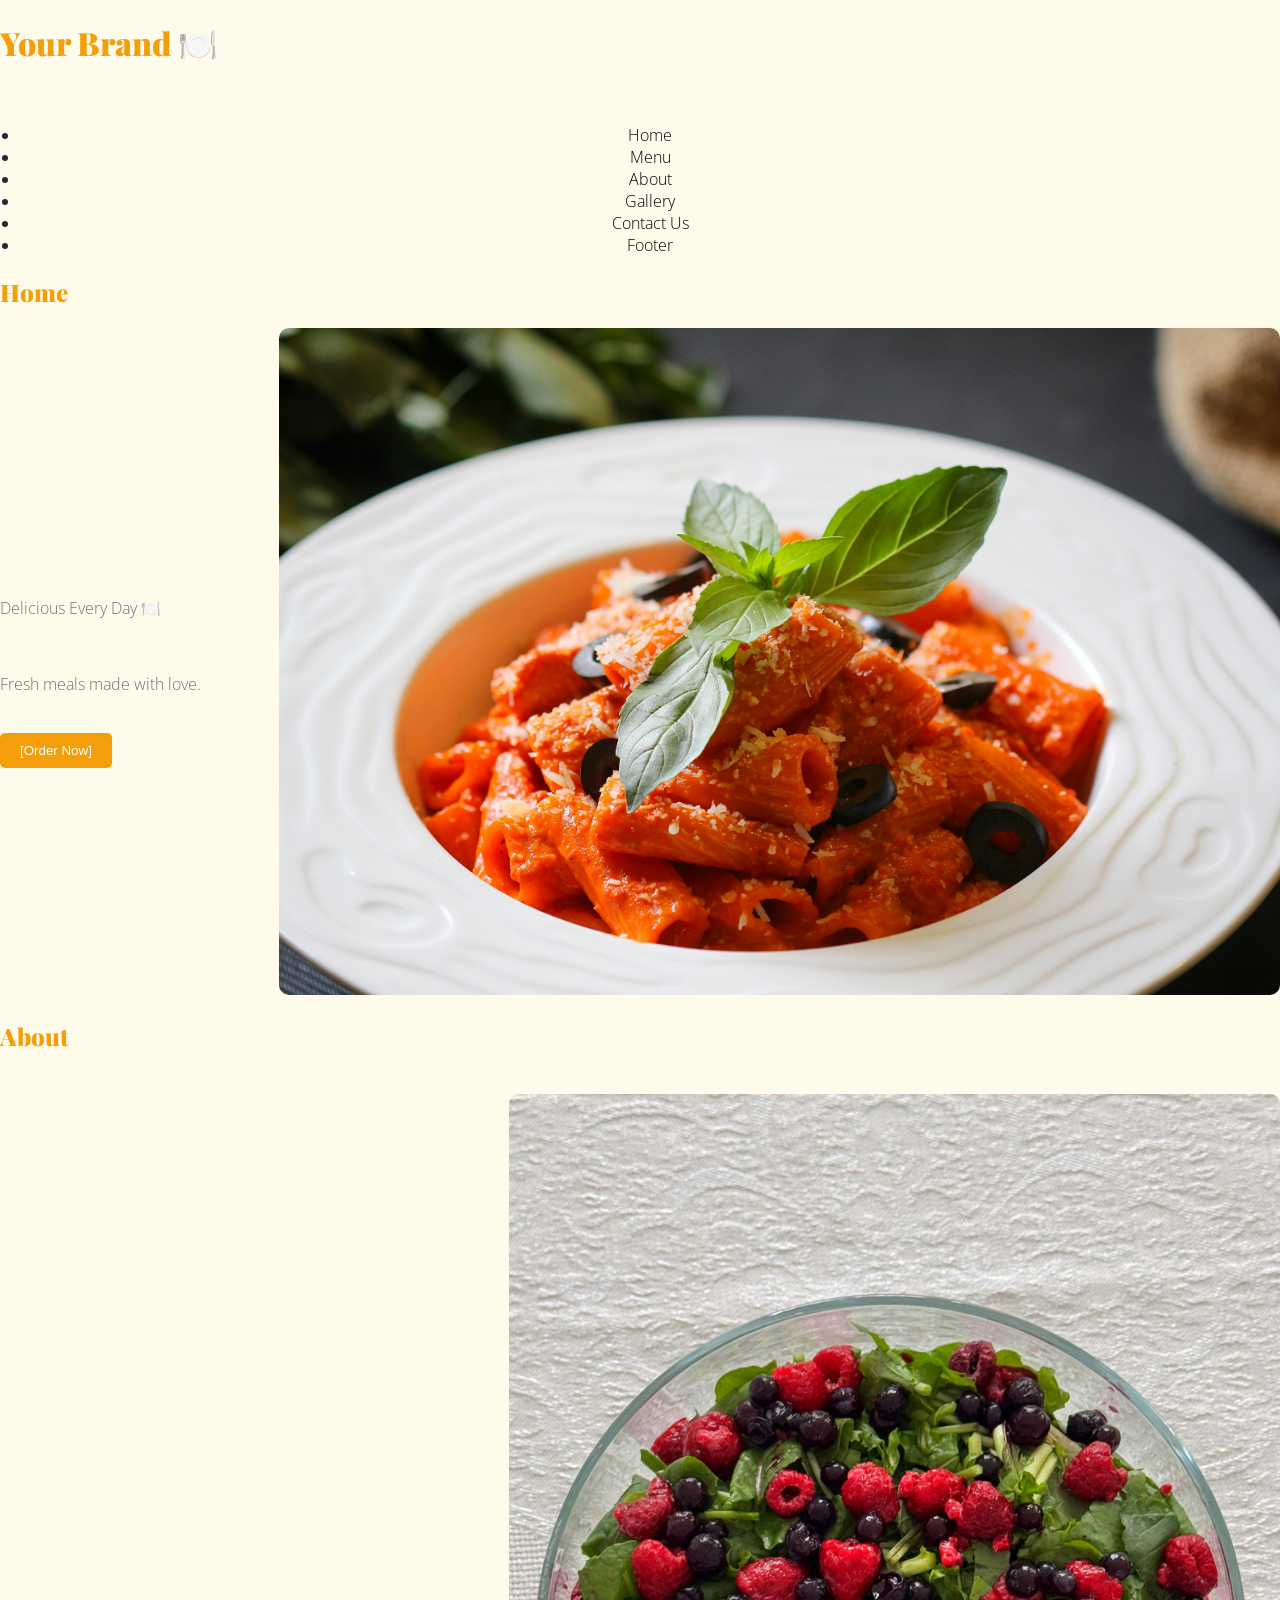
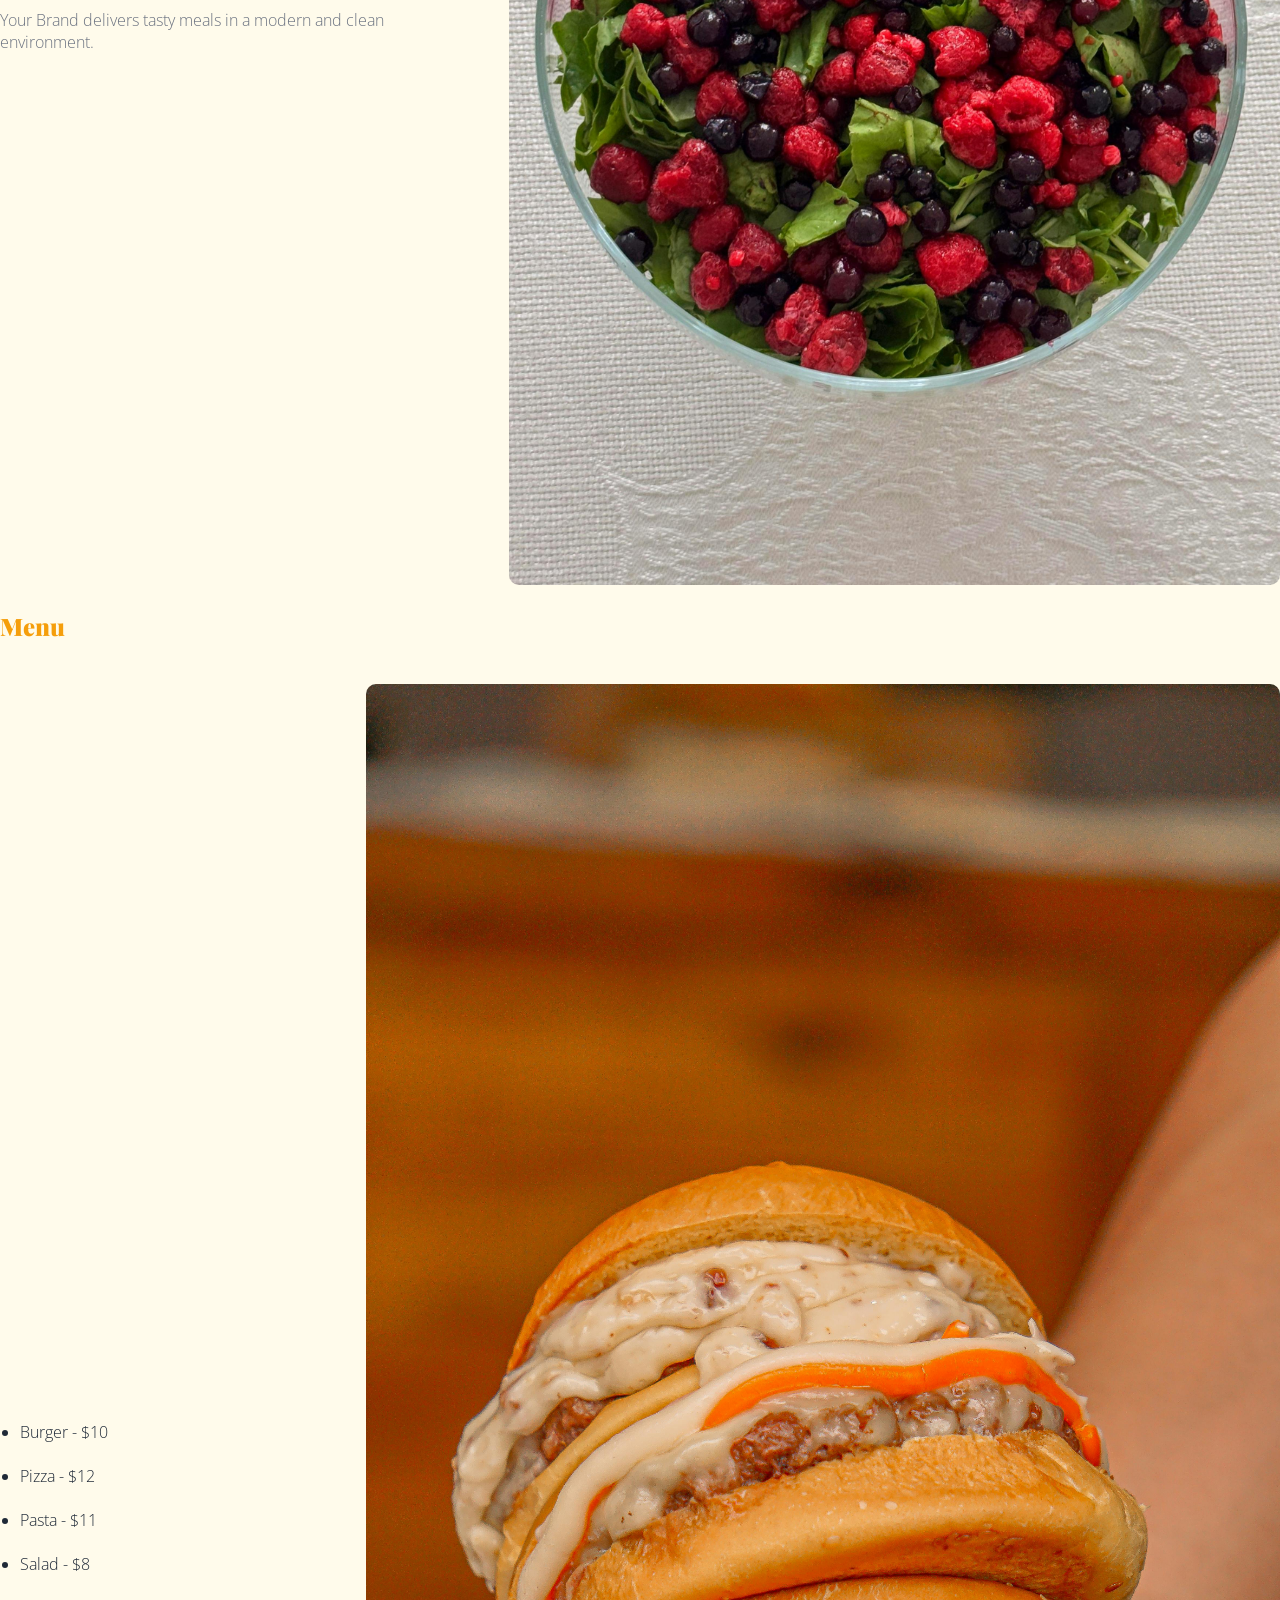
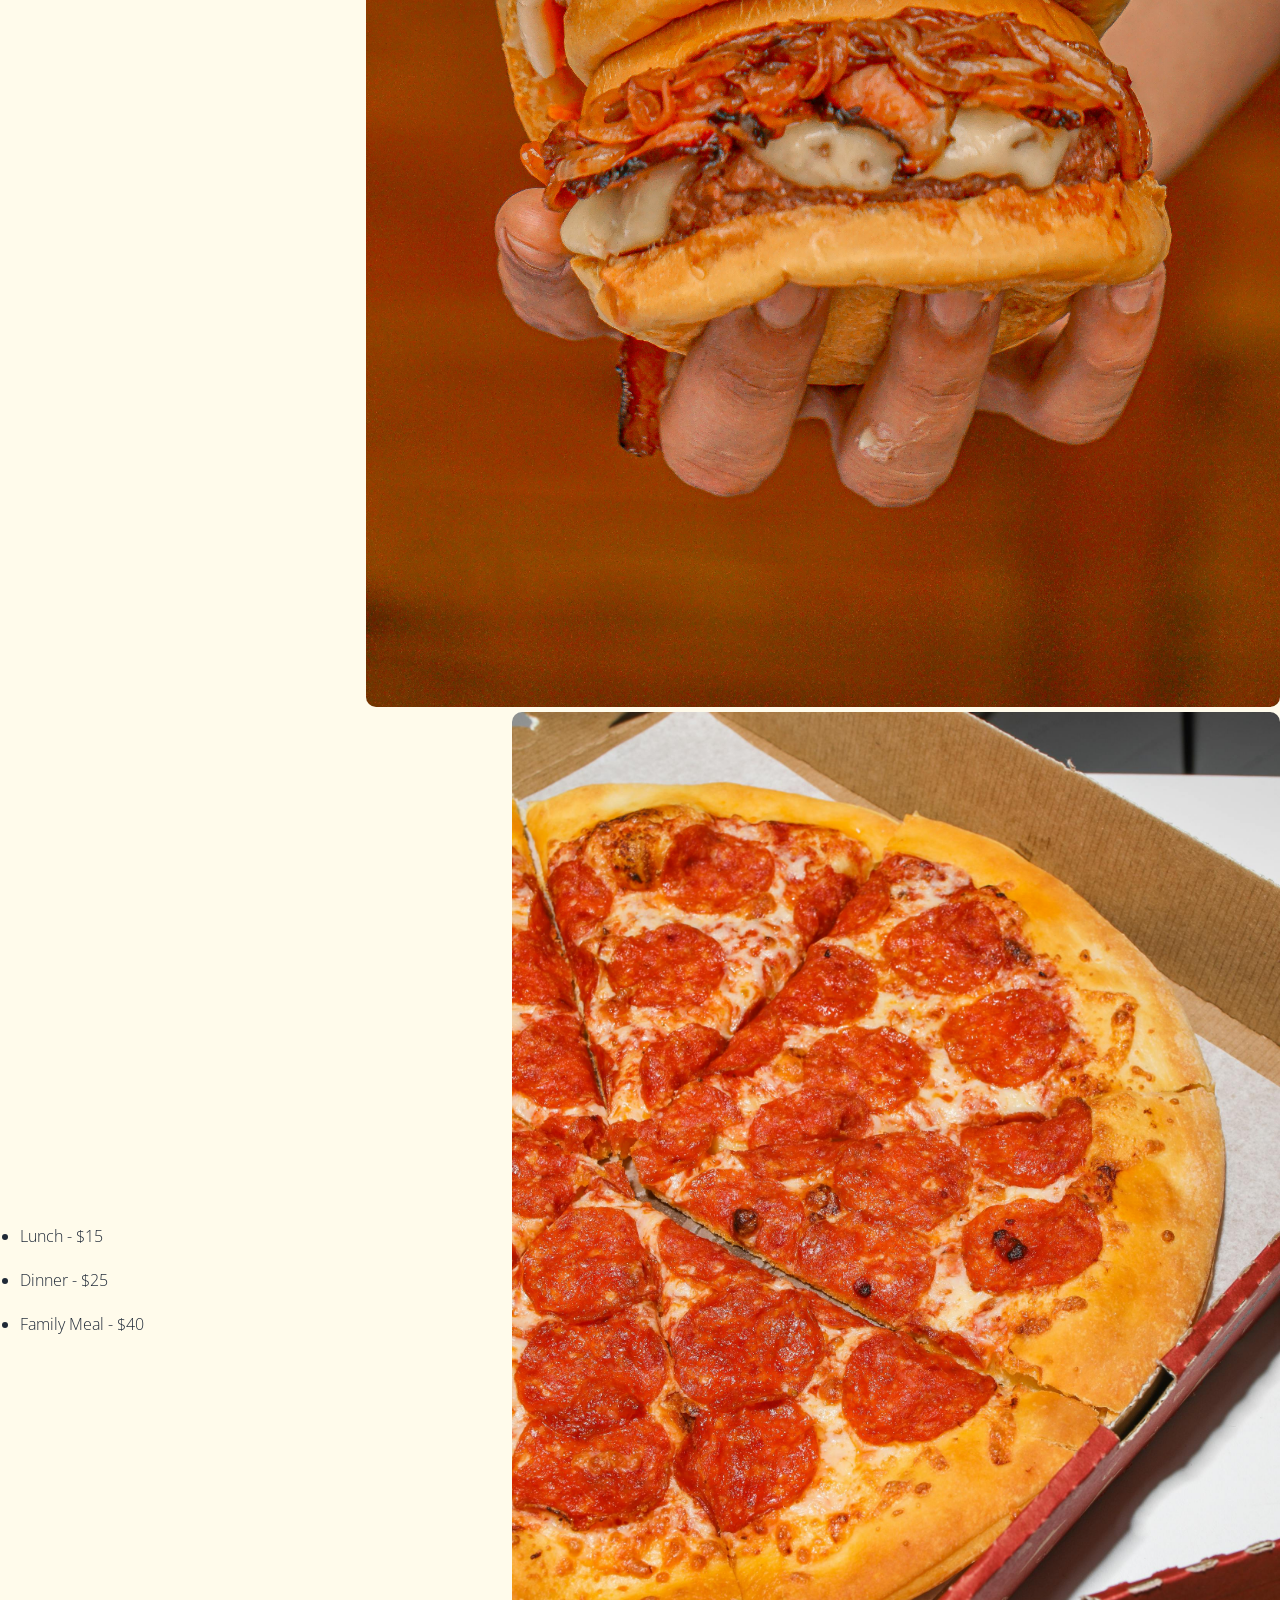
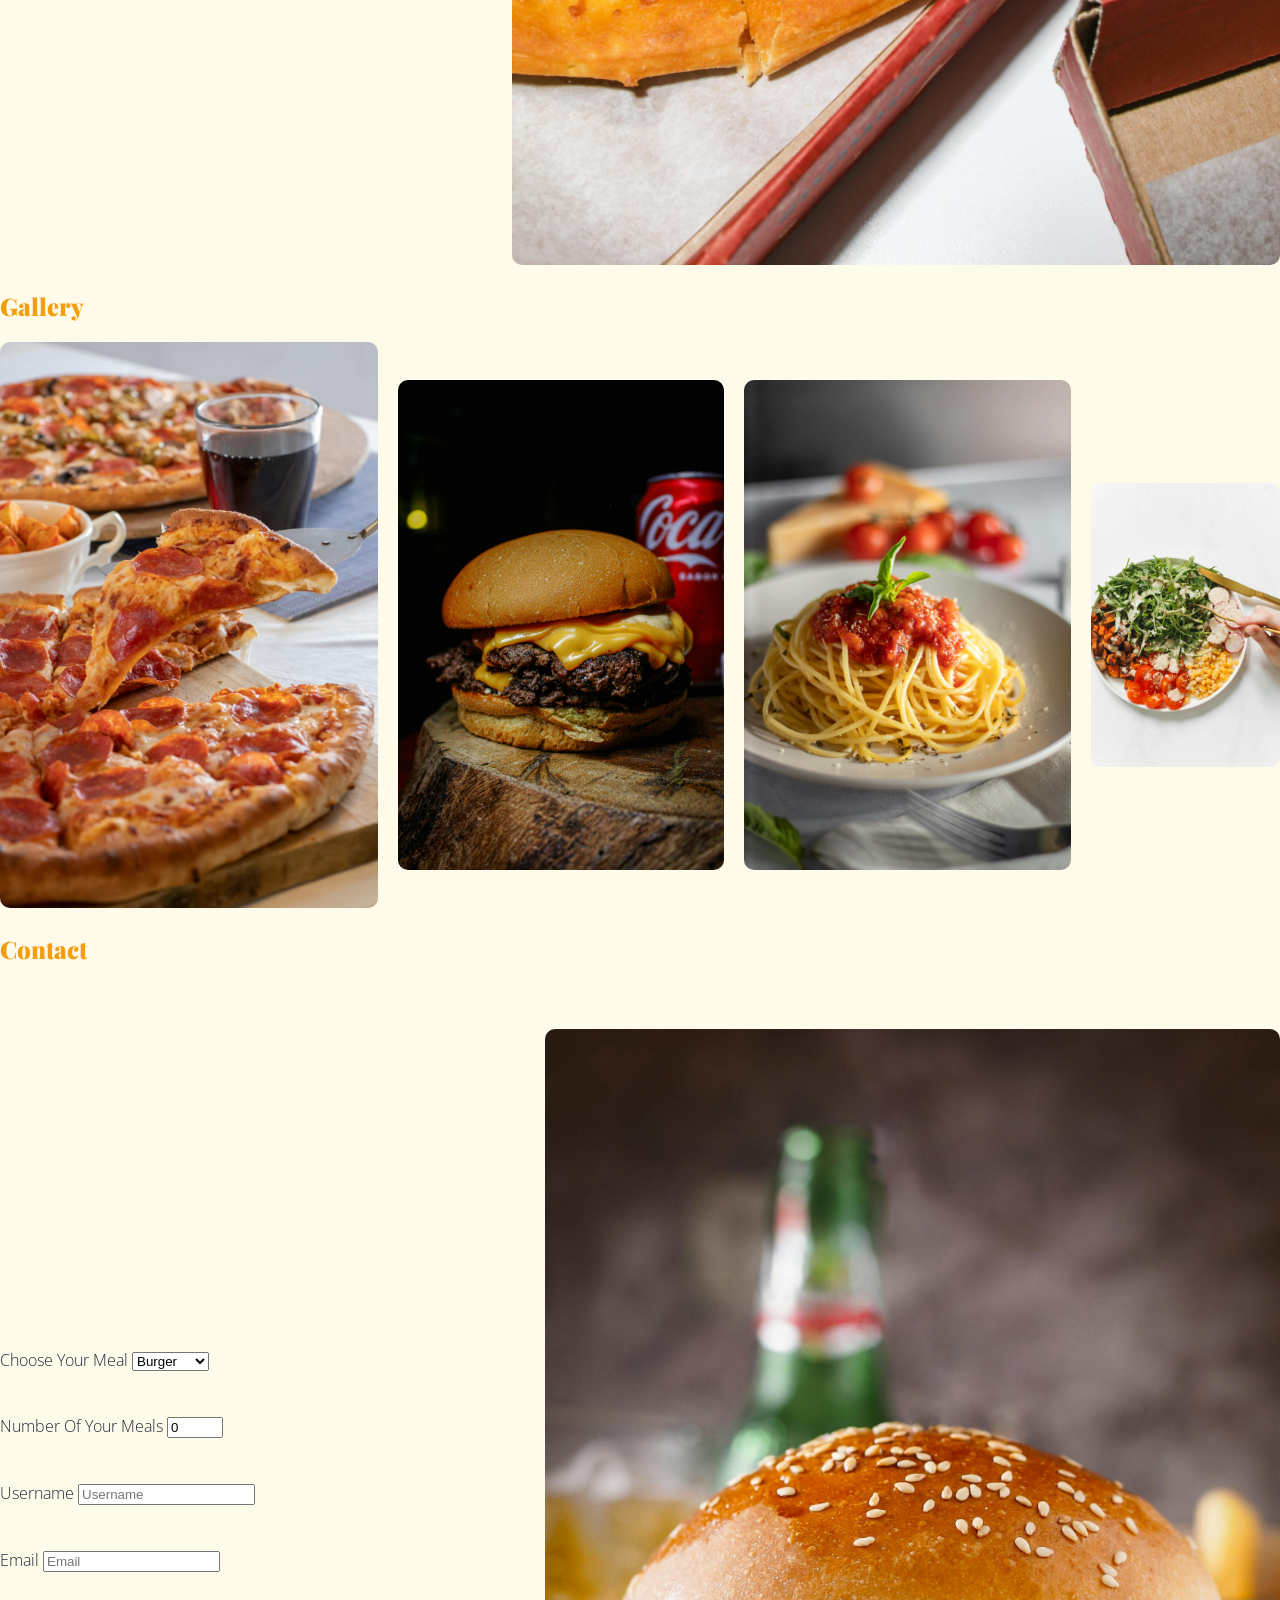
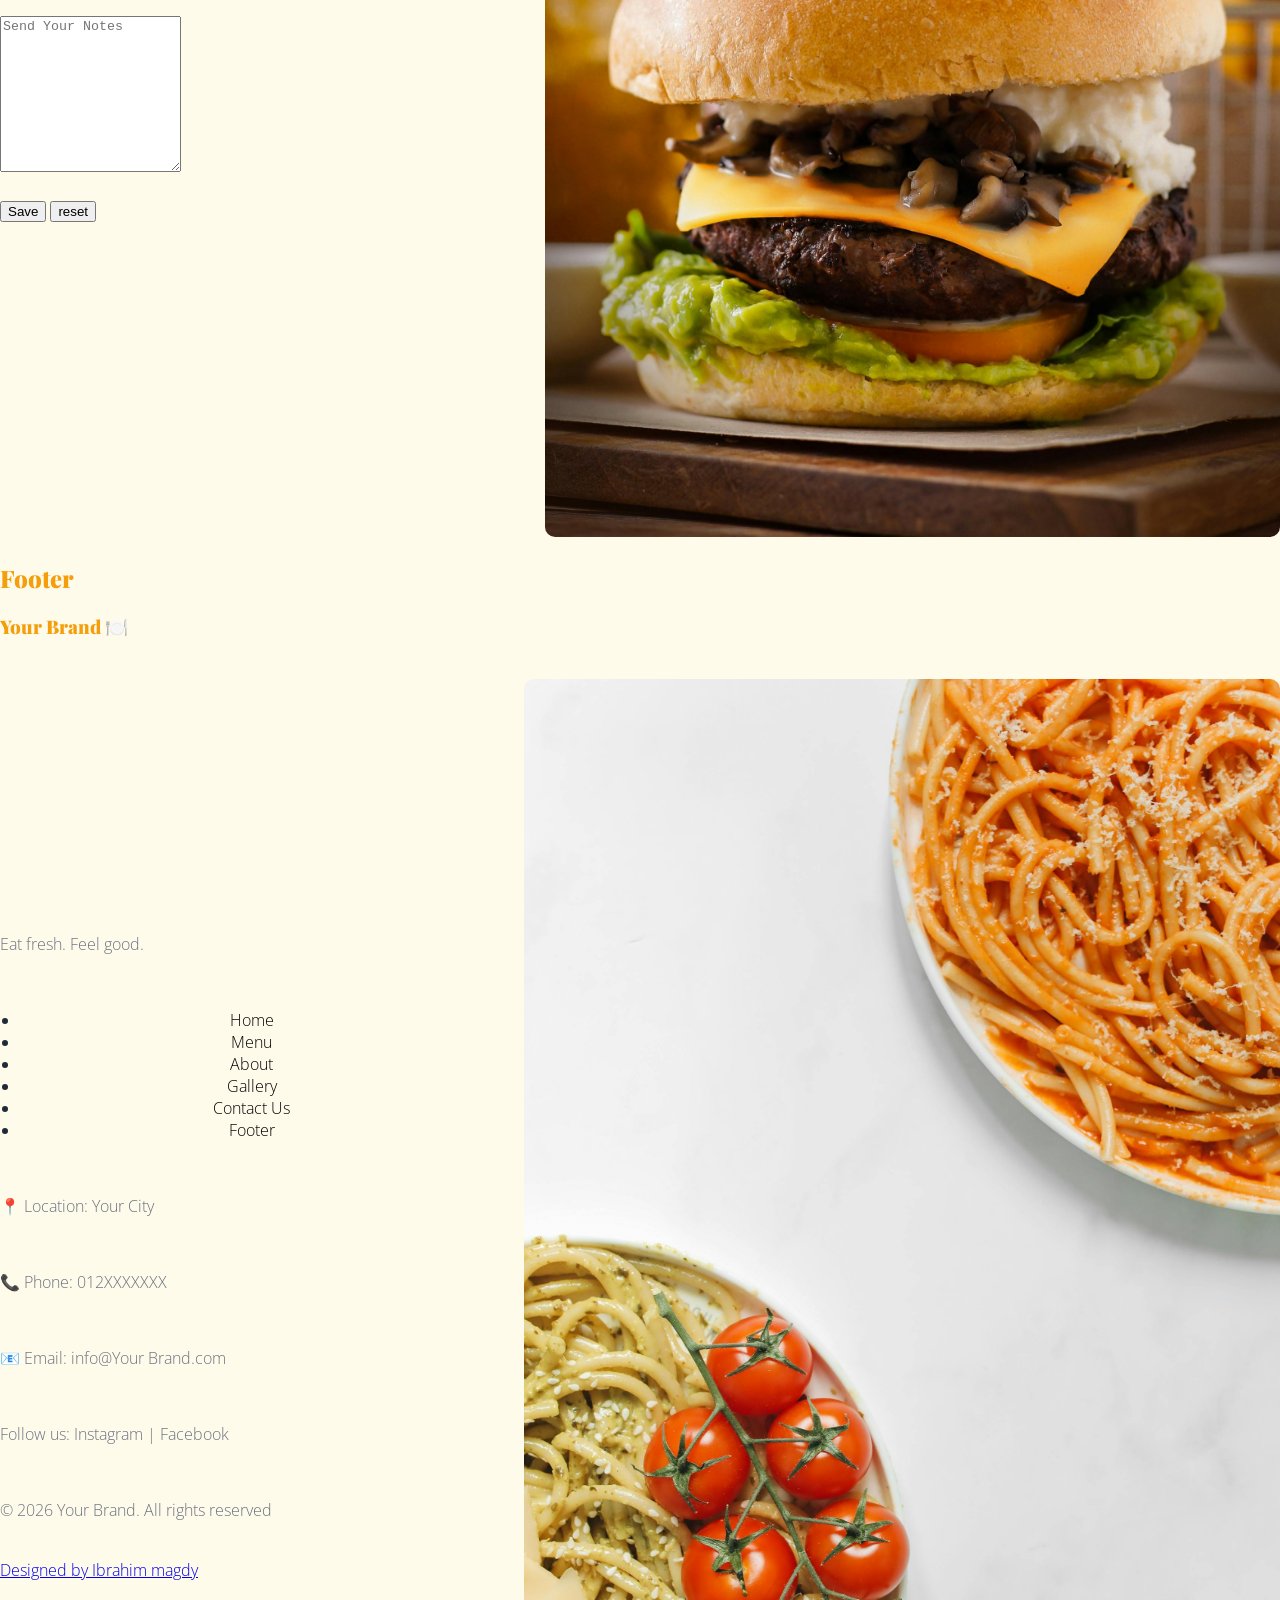
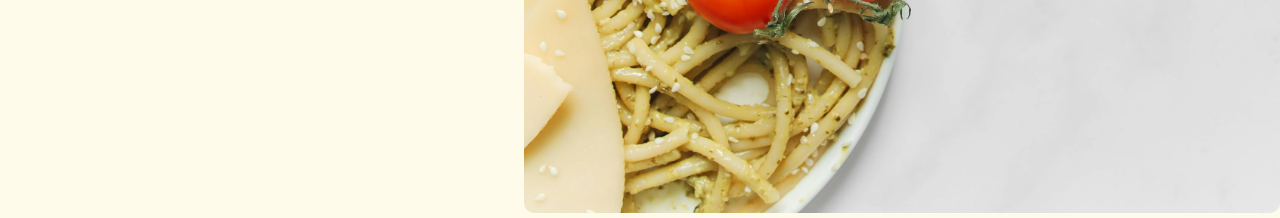
==== index.html @ 4f523146 "The Project Number 7 In Resturants" ====
<!DOCTYPE html>
<html lang="en">

<head>
    <meta charset="UTF-8">
    <meta name="viewport" content="width=device-width, initial-scale=1.0">
    <link rel="preconnect" href="https://fonts.googleapis.com">
    <link rel="preconnect" href="https://fonts.gstatic.com" crossorigin>
    <link
        href="https://fonts.googleapis.com/css2?family=Bebas+Neue&family=Open+Sans:ital,wght@0,300..800;1,300..800&family=Playfair+Display:ital,wght@0,400..900;1,400..900&family=Poppins:ital,wght@0,100;0,200;0,300;0,400;0,500;0,600;0,700;0,800;0,900;1,100;1,200;1,300;1,400;1,500;1,600;1,700;1,800;1,900&family=Roboto:ital,wght@0,100..900;1,100..900&display=swap"
        rel="stylesheet">
    <link rel="preconnect" href="https://fonts.googleapis.com">
    <link rel="preconnect" href="https://fonts.gstatic.com" crossorigin>
    <link
        href="https://fonts.googleapis.com/css2?family=Bebas+Neue&family=Open+Sans:ital,wght@0,300..800;1,300..800&family=Playfair+Display:ital,wght@0,400..900;1,400..900&family=Poppins:ital,wght@0,100;0,200;0,300;0,400;0,500;0,600;0,700;0,800;0,900;1,100;1,200;1,300;1,400;1,500;1,600;1,700;1,800;1,900&family=Roboto:ital,wght@0,100..900;1,100..900&display=swap"
        rel="stylesheet">

    <link rel="stylesheet" href="Your Brand.css">
    <script src="script.js" defer></script>
    <title>Your Brand</title>
</head>

<body>
    <header>

        <h1 class="logo">Your Brand 🍽️</h1>
        <br>

        <ul class="box">

            <li><a href="#Home">Home</a></li>

            <li><a href="#Menu">Menu</a></li>

            <li><a href="#About">About</a></li>

            <li><a href="#Gallery">Gallery</a></li>

            <li><a href="#Contact">Contact Us</a></li>

            <li><a href="#Footer">Footer</a></li>

        </ul>

    </header>


    <section>

        <h2 id="Home">Home</h2>
        <div class="flex">
            <div class="text">
                <br>
                <p>Delicious Every Day 🍽️</p>
                <br>
                <p>Fresh meals made with love.
                </p>
                <br>
                <a href="#Menu"><button>[Order Now]</button></a>
                <br>
            </div>
            <div>
                <img src="pexels-shameel-mukkath-3421394-5639992.jpg" alt="Pasta">
            </div>
        </div>

    </section>

    <section>

        <h2 id="About">About</h2>
        <br>
        <div class="flex">
            <div class="text">
                <p>Your Brand delivers tasty meals
                    in a modern and clean environment.</p>
                <br>
            </div>
            <br>
            <div>
                <img src="pexels-renkgezgini-222950261-30146052.jpg" alt="Salad">
            </div>
        </div>

    </section>

    <section>

        <h2 id="Menu">Menu</h2>

        <br>
        <div class="flex">
            <div class="text">
                <ul>

                    <br>
                    <li>Burger - $10</li>
                    <br>
                    <li>Pizza - $12</li>
                    <br>
                    <li>Pasta - $11</li>
                    <br>
                    <li>Salad - $8</li>
                    <br>

                </ul>
            </div>
            <div>
                <img src="pexels-moises-ribeiro-121009898-11463012.jpg" alt="Burger">
            </div>
        </div>

    </section>

    <section>


        <div class="flex">

            <div class="text">

                <ul>

                    <li>Lunch - $15
                    </li>
                    <br>
                    <li>Dinner - $25
                    </li>
                    <br>
                    <li>Family Meal - $40</li>
                    <br>

                </ul>

            </div>

            <div>

                <img src="pexels-polina-tankilevitch-4109072.jpg" alt="Pizza ">

            </div>

        </div>

    </section>

    <section>

        <h2 id="Gallery">Gallery</h2>

        <div class="flex">

            <div>
                <img src="pexels-dariogarcia-6068713.jpg" alt="Pizza">
            </div>

            <div>
                <img src="pexels-caio-niceas-2148806704-36554034.jpg" alt="Burger">
            </div>

            <div>
                <img src="pexels-luisa-bastidas-408240655-17499766.jpg" alt="Pasta">
            </div>

            <div>
                <img src="pexels-polina-tankilevitch-4519046.jpg" alt="Salad">
            </div>

        </div>

    </section>

    <section>

        <h2 id="Contact">Contact</h2>
        <br>
        <br>
        <form id="form" method="post">

            <div class="flex">
                <div class="text">
                    <div>

                        <label>Choose Your Meal</label>
                        <select id="meal" name="meals">

                            <optgroup>

                                <option value="10">Burger</option>
                                <option value="12">Pizza</option>
                                <option value="11">Pasta</option>
                                <option value="8">Salad</option>

                            </optgroup>


                        </select>

                        <br>
                        <br>
                        <br>

                        <div>

                            <label>Number Of Your Meals</label>

                            <input id="quantity" type="number" min="0" max="100" step="1" value="0" name="number"
                                required>

                        </div>

                    </div>
                    <br>
                    <br>
                    <div>

                        <label>Username</label>
                        <input type="text" name="User" id="name" required placeholder="Username">

                    </div>
                    <br>
                    <br>
                    <div>

                        <label>Email</label>
                        <input type="email" name="mail" id="email" required placeholder="Email" value="">

                    </div>
                    <br>
                    <br>
                    <div>
                        <textarea rows="10" cols="20" id="message" placeholder="Send Your Notes"></textarea>
                    </div>
                    <br>
                    <div>

                        <input type="submit" name="sub" value="Save">
                        <input type="reset" name="reset" value="reset">

                    </div>

                </div>

                <div>
                    <img src="pexels-miff-ibra-387362143-31138240.jpg" alt="Burger">
                </div>

            </div>

        </form>

        <p id="total"></p>
        <p id="result"></p>

    </section>

    <footer>

        <h2 id="Footer">Footer</h2>


        <h3>Your Brand 🍽️
        </h3>
        <br>
        <div class="flex">
            <div class="text">
                <p>Eat fresh. Feel good.
                </p>
                <br>
                <div>
                    <ul class="box">

                        <li><a href="#Home">Home</a></li>

                        <li><a href="#Menu">Menu</a></li>

                        <li><a href="#About">About</a></li>

                        <li><a href="#Gallery">Gallery</a></li>

                        <li><a href="#Contact">Contact Us</a></li>

                        <li><a href="#Footer">Footer</a></li>

                    </ul>
                </div>
                <br>
                <p>📍 Location: Your City
                </p>
                <br>
                <p>📞 Phone: 012XXXXXXX
                </p>
                <br>
                <p>📧 Email: info@Your Brand.com
                </p>
                <br>
                <p>Follow us:
                    Instagram | Facebook</p>
                <br>
                <p>© 2026 <span id="brand">Your Brand</span>. All rights reserved</p>
                <br>
                <a href="https://wa.me/201080407065" target="_blank">
                    Designed by Ibrahim magdy
                </a>
            </div>
            <br>
            <div>
                <img src="pexels-polina-tankilevitch-4518886.jpg" alt="Pasta">
            </div>
        </div>

    </footer>


</body>

</html>
---- Your Brand.css ----
html {

    scroll-behavior: smooth;

}


body {

    background: #fffbeb;
    color: #1f2937;
    margin: 0;
    font-family: "Open Sans", sans-serif;
    font-optical-sizing: auto;
    font-weight: 300;
    font-style: normal;
    font-variation-settings:
        "wdth" 100;

}

@media (max-width: 768px) {


    header {

        display: flex;
        justify-content: space-between;
        align-items: center;
        margin: 10px;
        padding: 15px;
        flex-direction: column;
        text-align: center;

    }

    .box {

        font-family: "Open Sans", sans-serif;
        font-optical-sizing: auto;
        font-weight: 600;
        font-style: normal;
        font-variation-settings:
            "wdth" 100;

        display: flex;
        flex-wrap: wrap;
        list-style: none;
        margin: 0;
        padding: 0;

        flex-direction: column;
        width: 100%;
        gap: 15px;
        align-items: center;

        color: #fff;
        border: 1px solid #d97706;


    }

}

.box li {
    width: 100%;
    text-align: center;
}

ul {
    padding-left: 20px;
}

.logo {

    font-family: "Playfair Display", serif;
    font-optical-sizing: auto;
    font-weight: 900;
    font-style: normal;

}

@media (max-width: 768px) {

    section {

        background: #ffffff;
        margin: 10px;
        padding: 15px;
        border-radius: 10px;
        border: 1px solid #fde68a;

    }

    footer {

        margin-left: 50px;
        background: #ffffff;
        margin: 10px;
        padding: 15px;
        border-radius: 10px;
        border: 1px solid #fde68a;

    }

}

h1,
h2,
h3 {

    color: #f59e0b;
    font-family: "Playfair Display", serif;
    font-optical-sizing: auto;
    font-weight: 900;
    font-style: normal;

}

@media (max-width: 768px) {

    h1 {
        font-size: 28px;
    }

    h2 {
        font-size: 24px;
    }

    p {
        font-size: 14px;
    }

}

p {

    color: #6b7280;

}

button {
    background: #f59e0b;
    color: white;
    padding: 10px 20px;
    border: none;
    border-radius: 5px;
    width: fit-content;
}

@media (max-width: 768px) {
    button {
        width: 100%;
    }
}


button:hover {

    background: #d97706;

}

.flex {

    display: flex;
    gap: 20px;
    align-items: center;

}

@media (max-width: 768px) {

    .flex {
        flex-direction: column;
        align-items: stretch;
        text-align: center;
    }

}

.text {

    width: 100%;

}

img {

    width: 100%;
    height: auto;
    border-radius: 10px;

}

@media (max-width: 768px) {
    img {
        max-height: 250px;
        object-fit: cover;
    }
}

.box a {

    color: #000;
    text-decoration: none;

}

.menu-card {
    display: flex;
    gap: 20px;
}

@media (max-width: 768px) {
    .menu-card {
        flex-direction: column;
    }
}
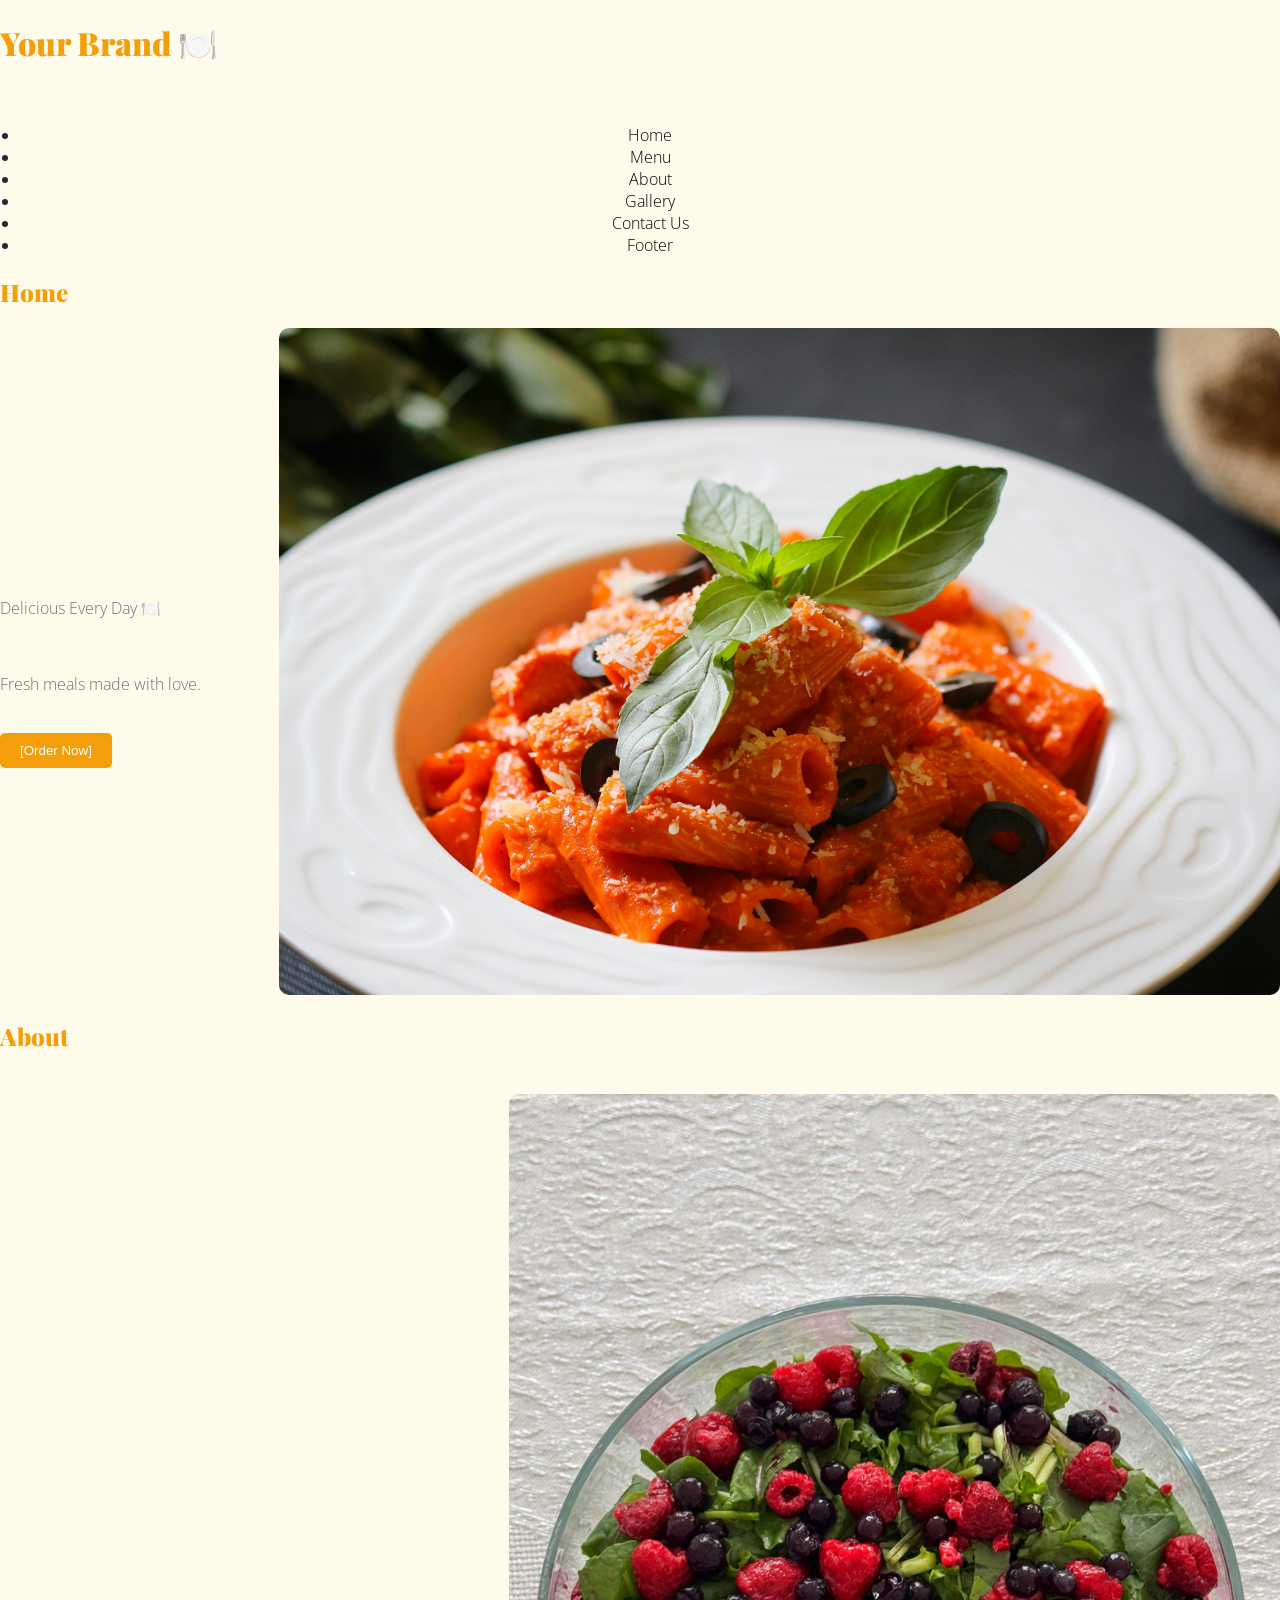
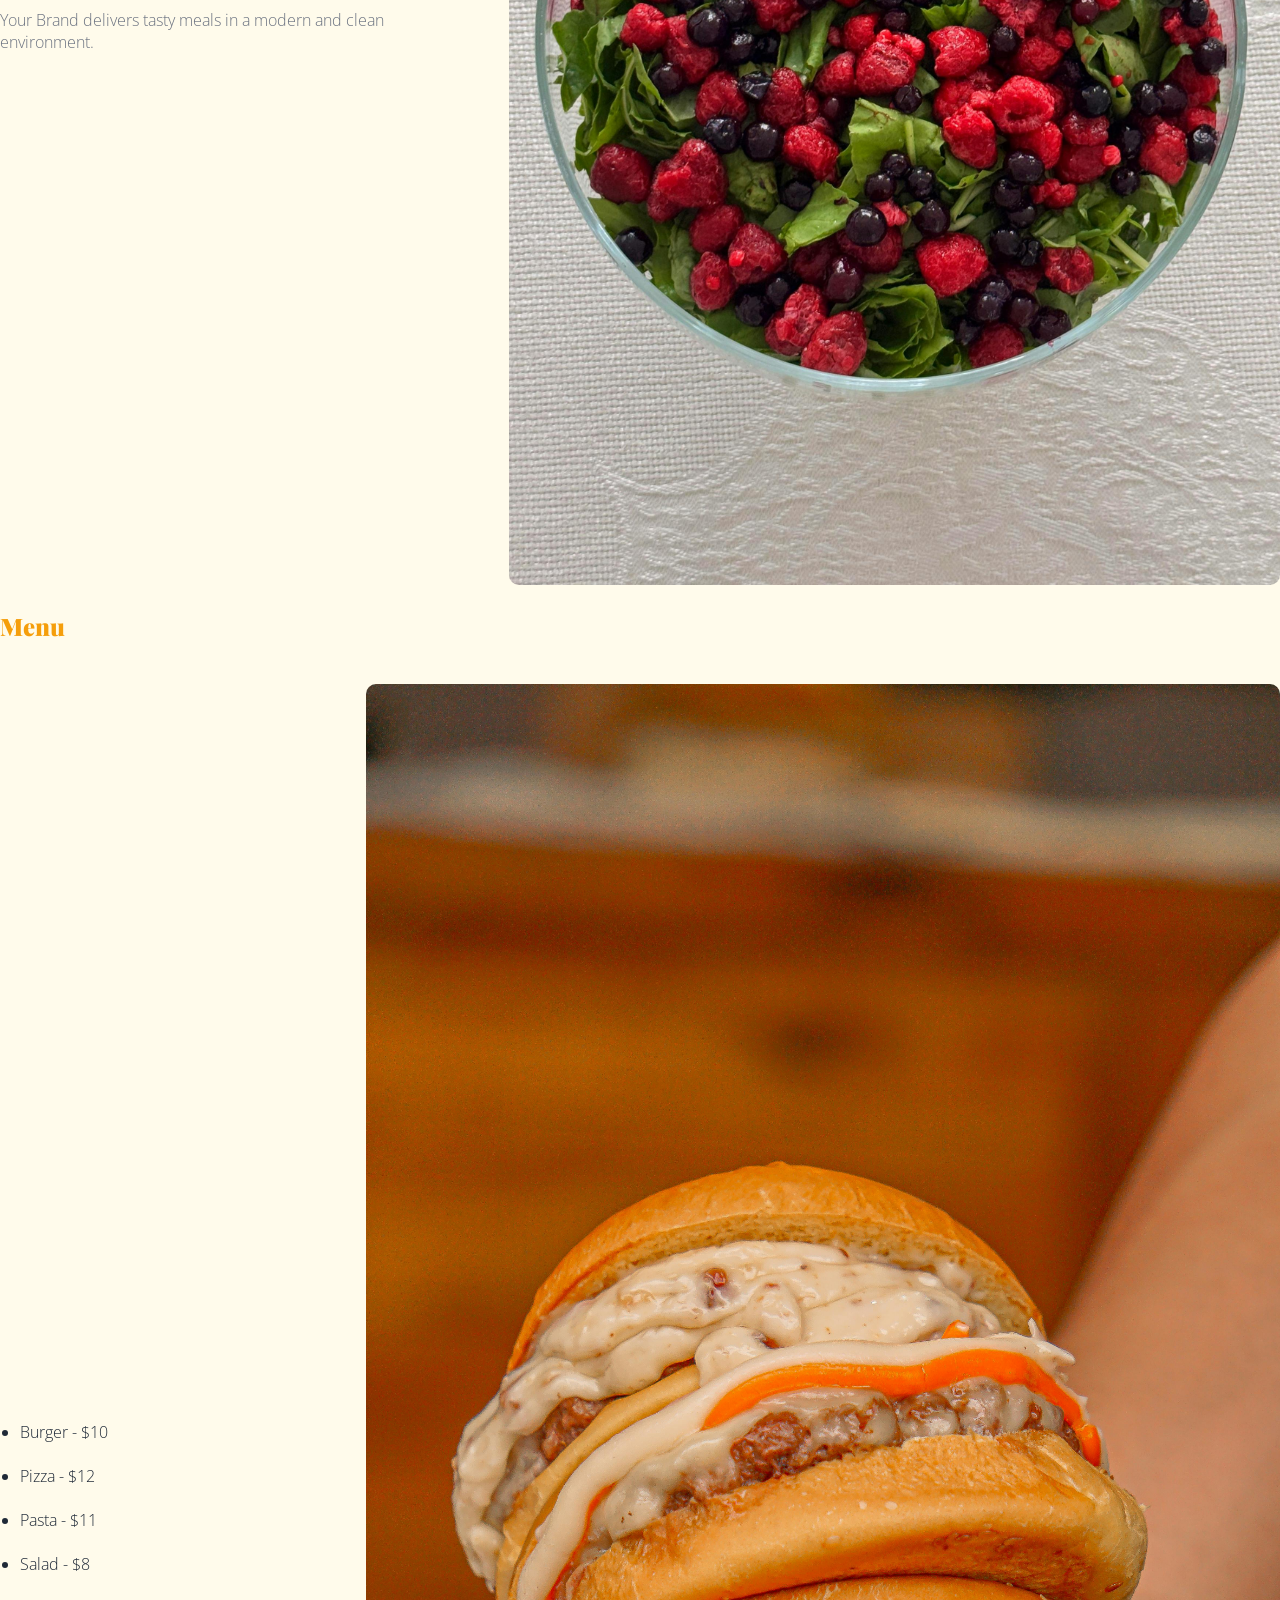
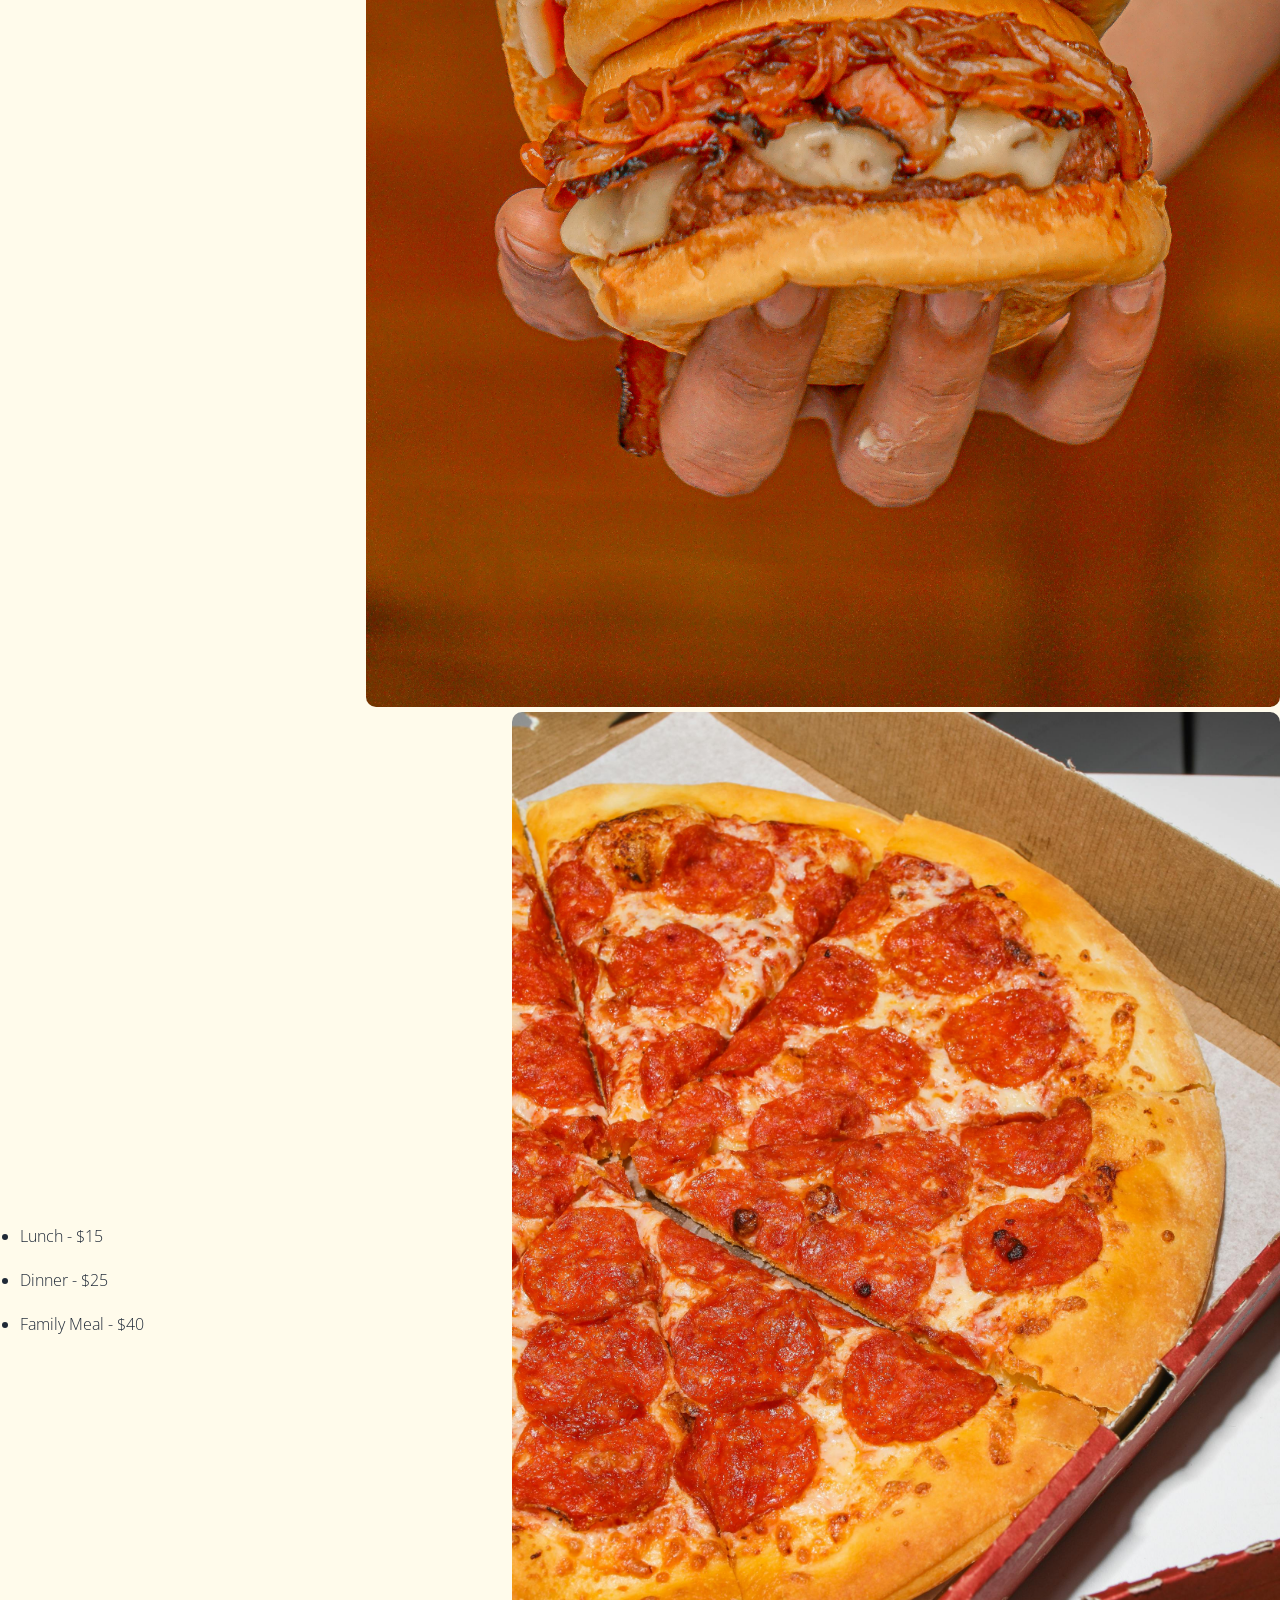
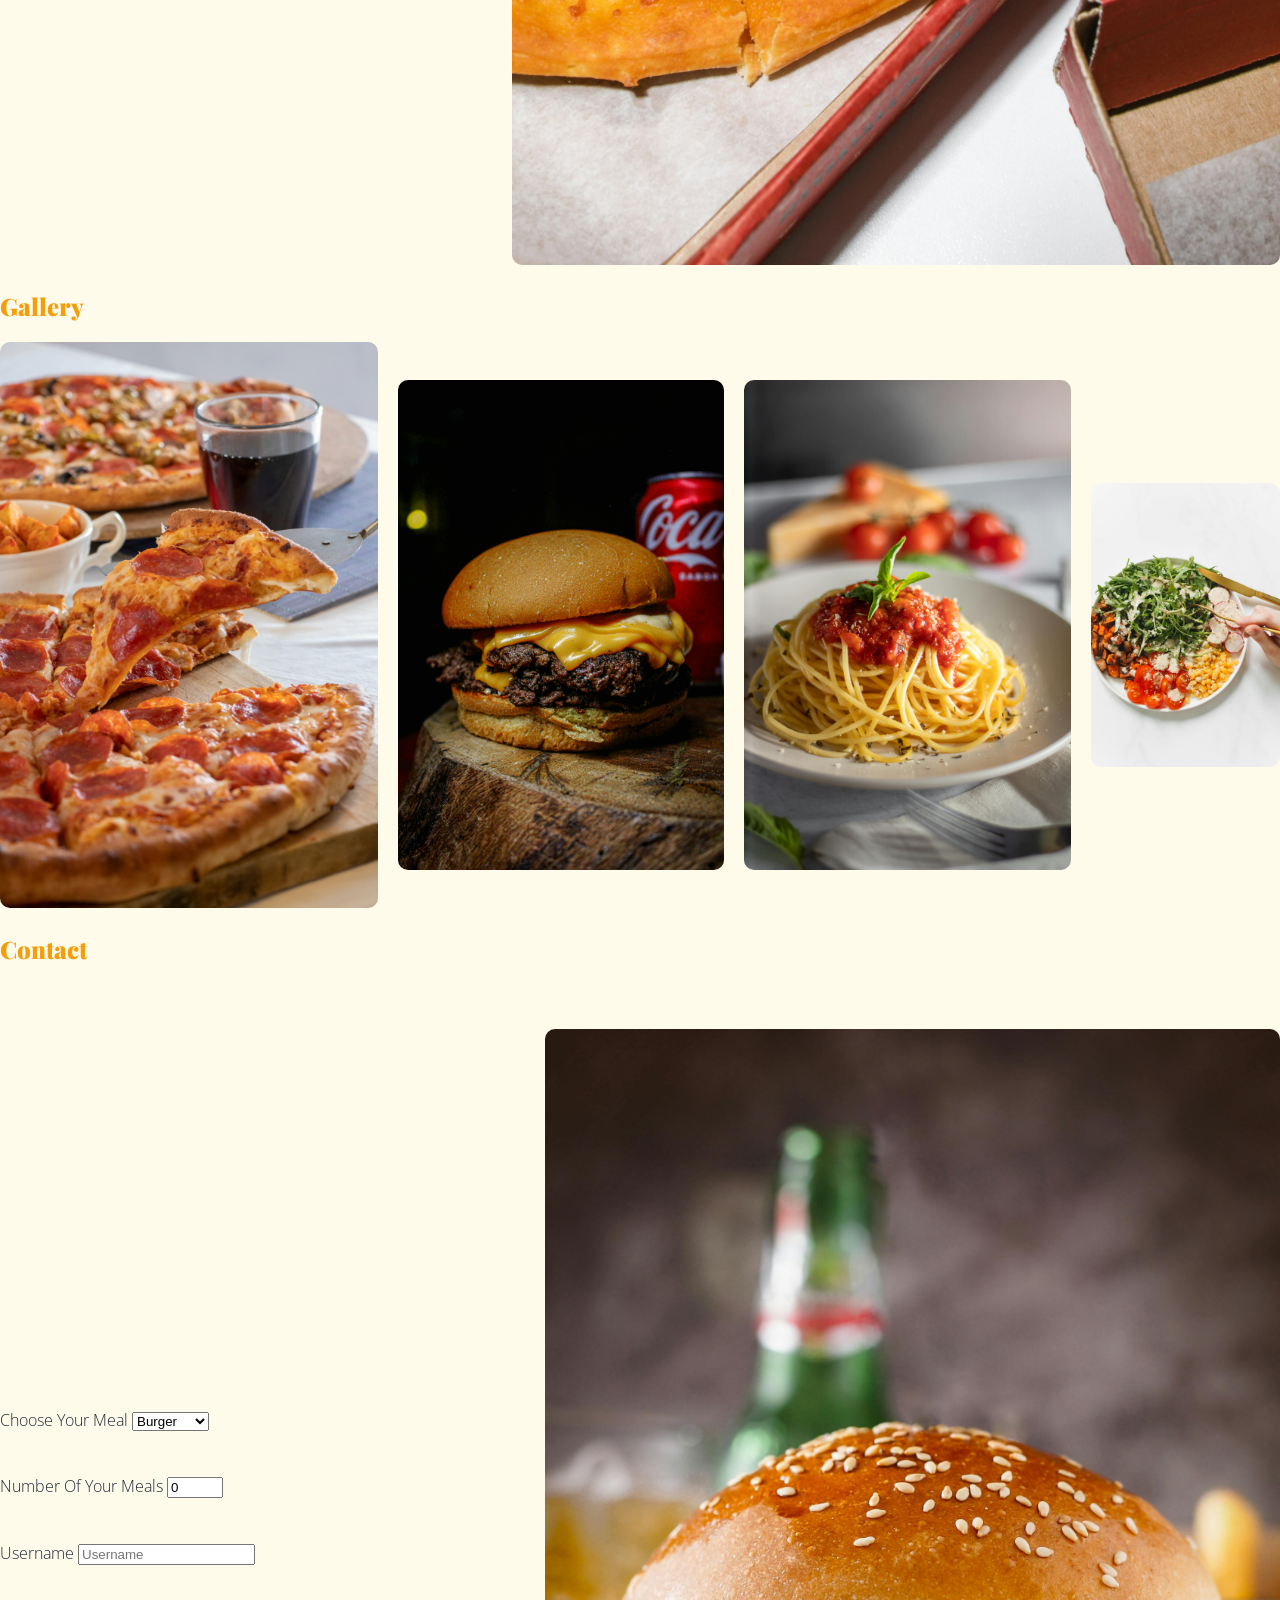
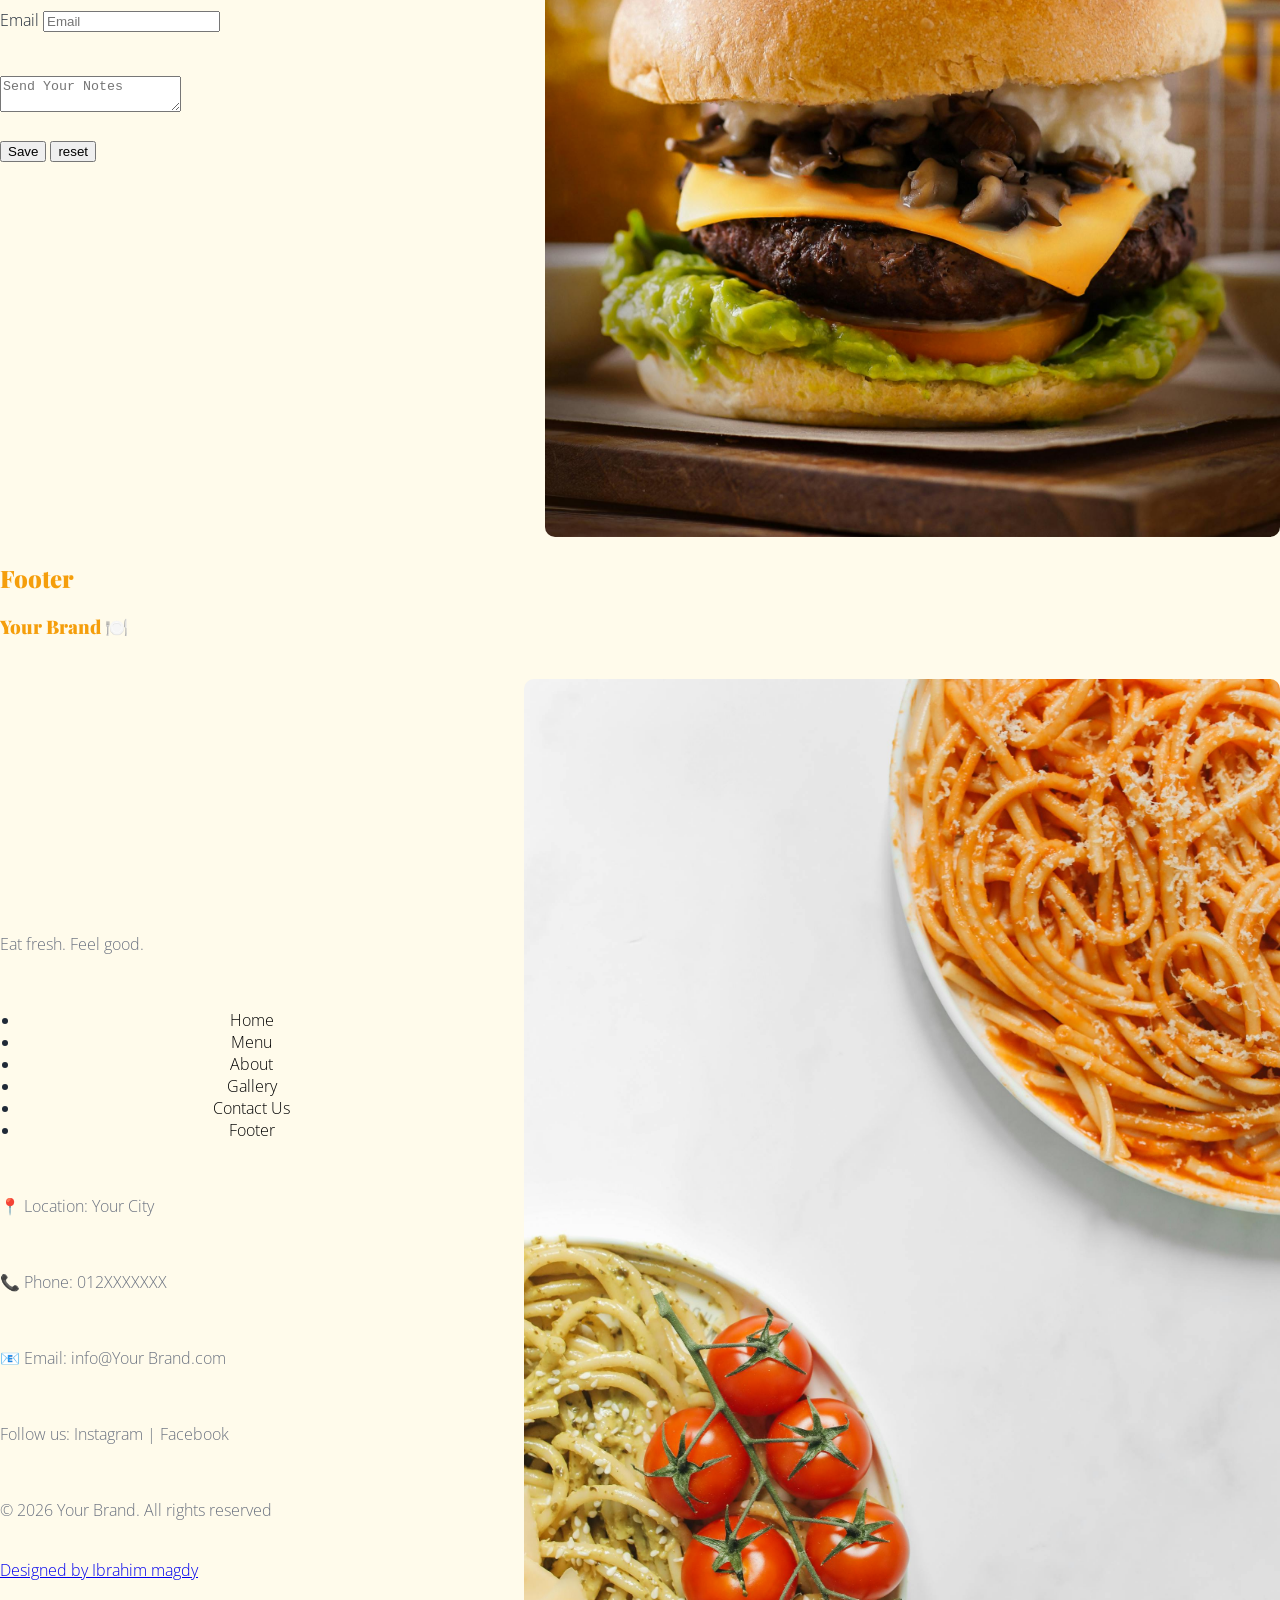
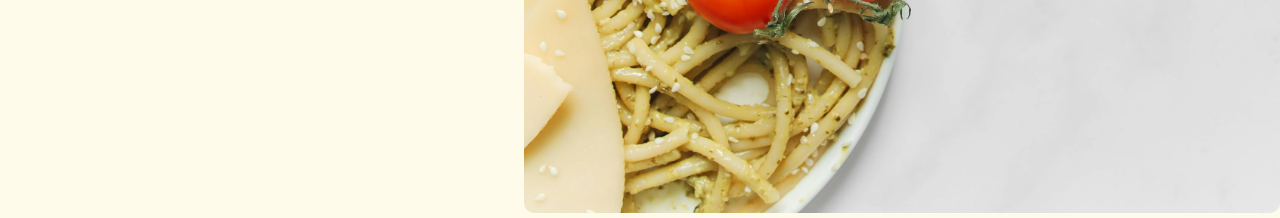
==== commit 99faa3ef: "Update" ====
--- a/index.html
+++ b/index.html
@@ -229,7 +229,7 @@
                     <br>
                     <br>
                     <div>
-                        <textarea rows="10" cols="20" id="message" placeholder="Send Your Notes"></textarea>
+                        <textarea id="message" placeholder="Send Your Notes"></textarea>
                     </div>
                     <br>
                     <div>
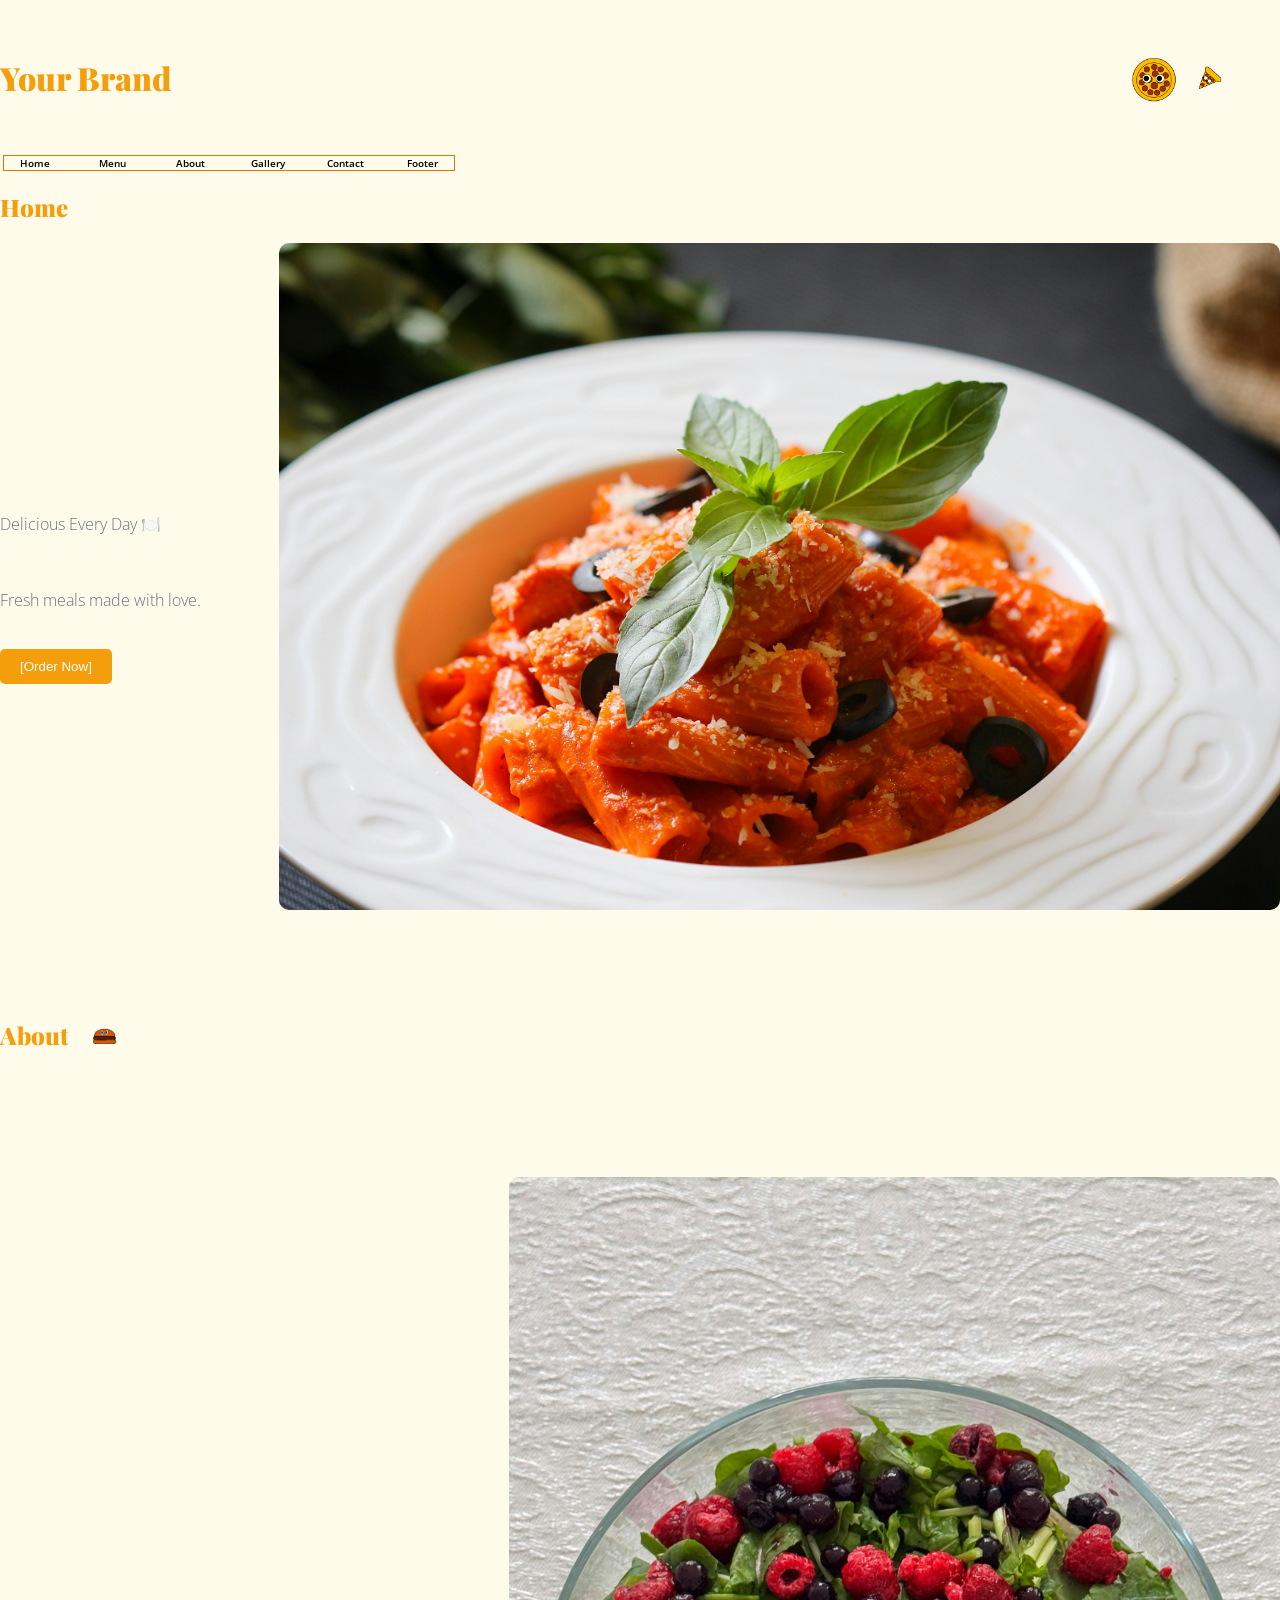
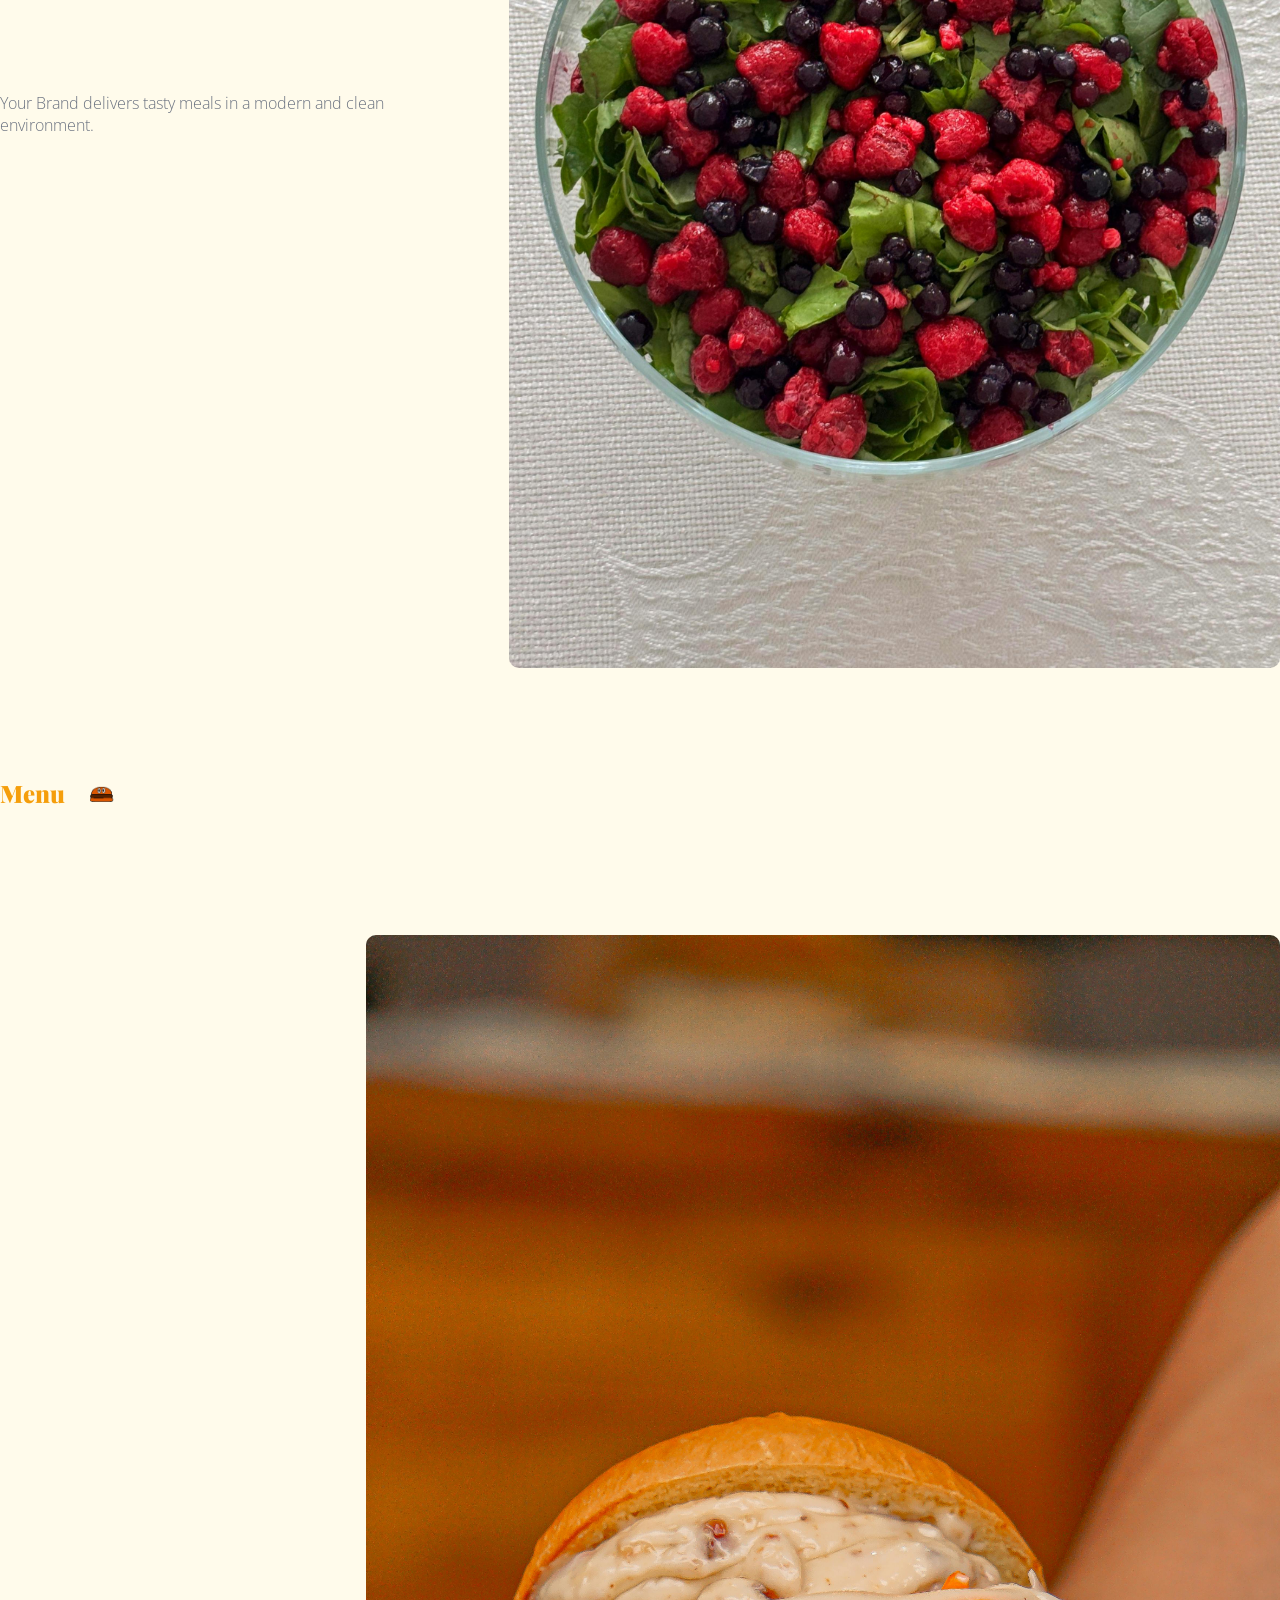
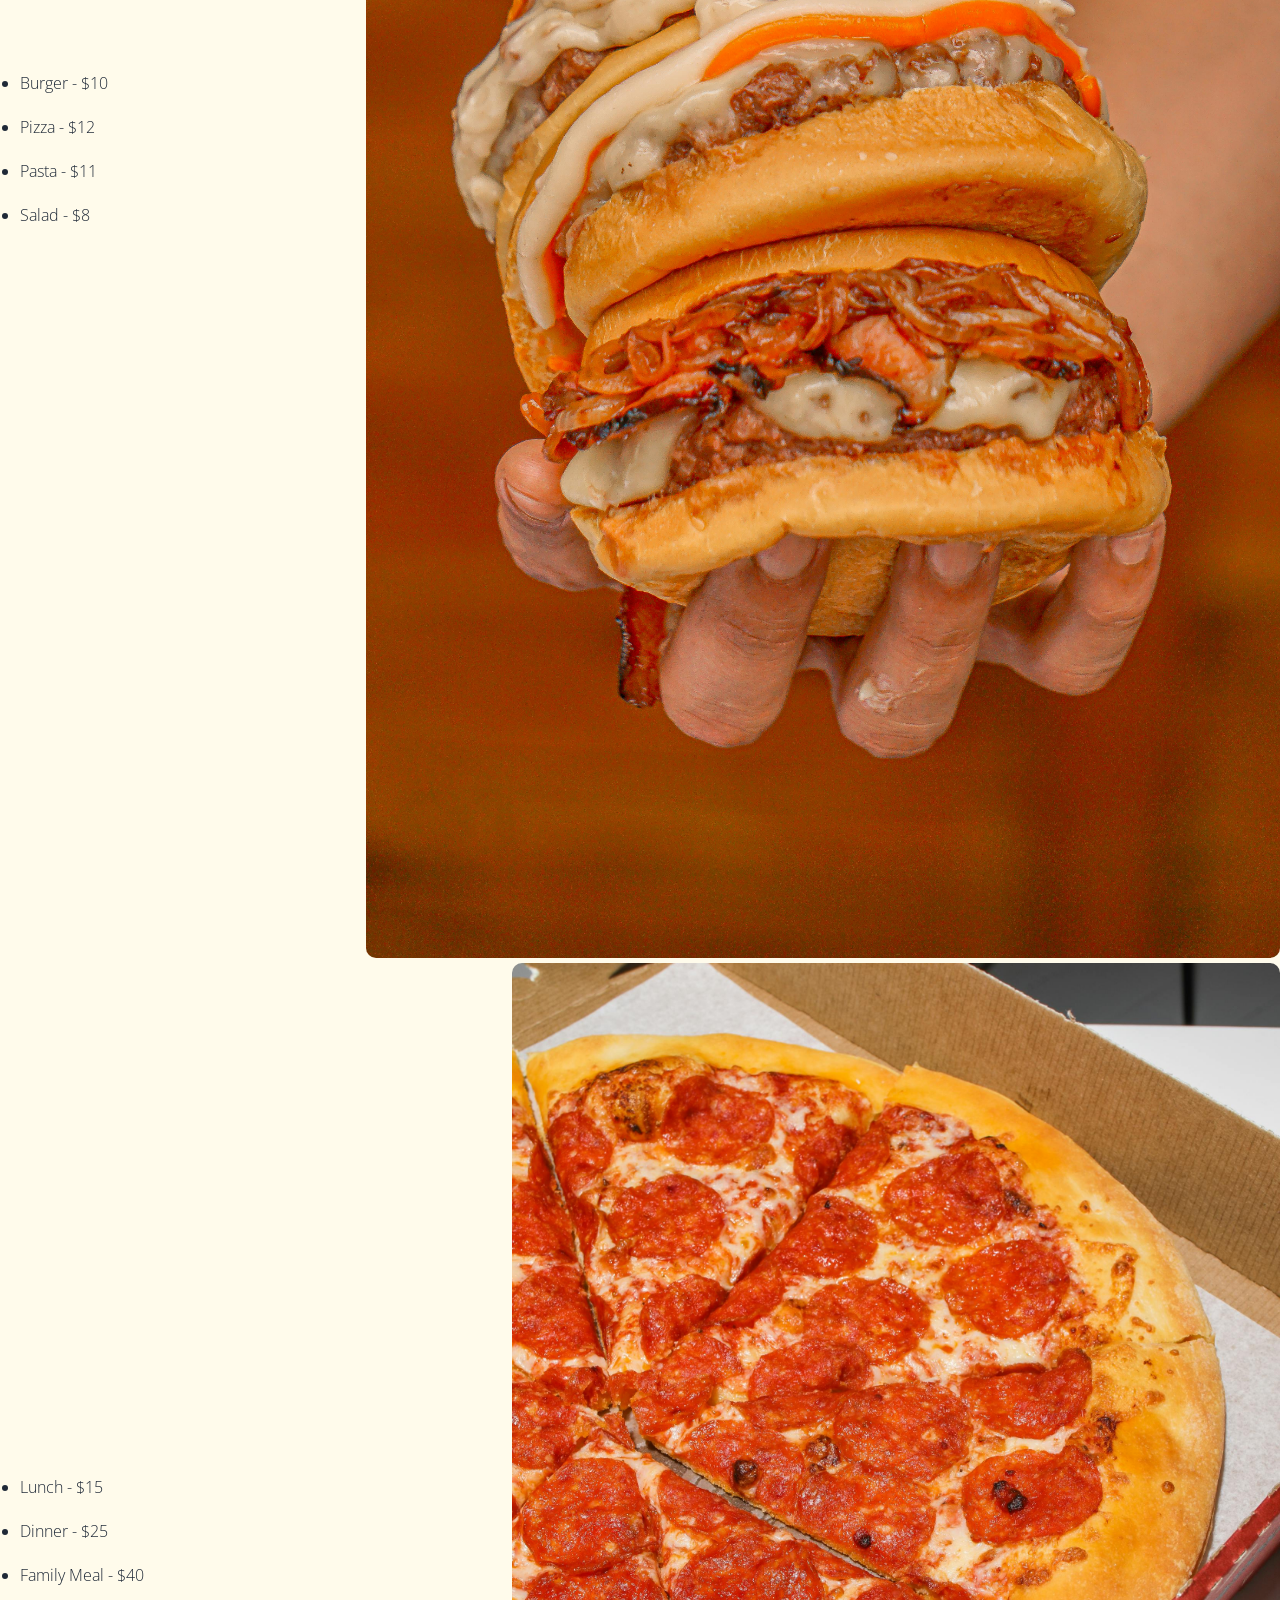
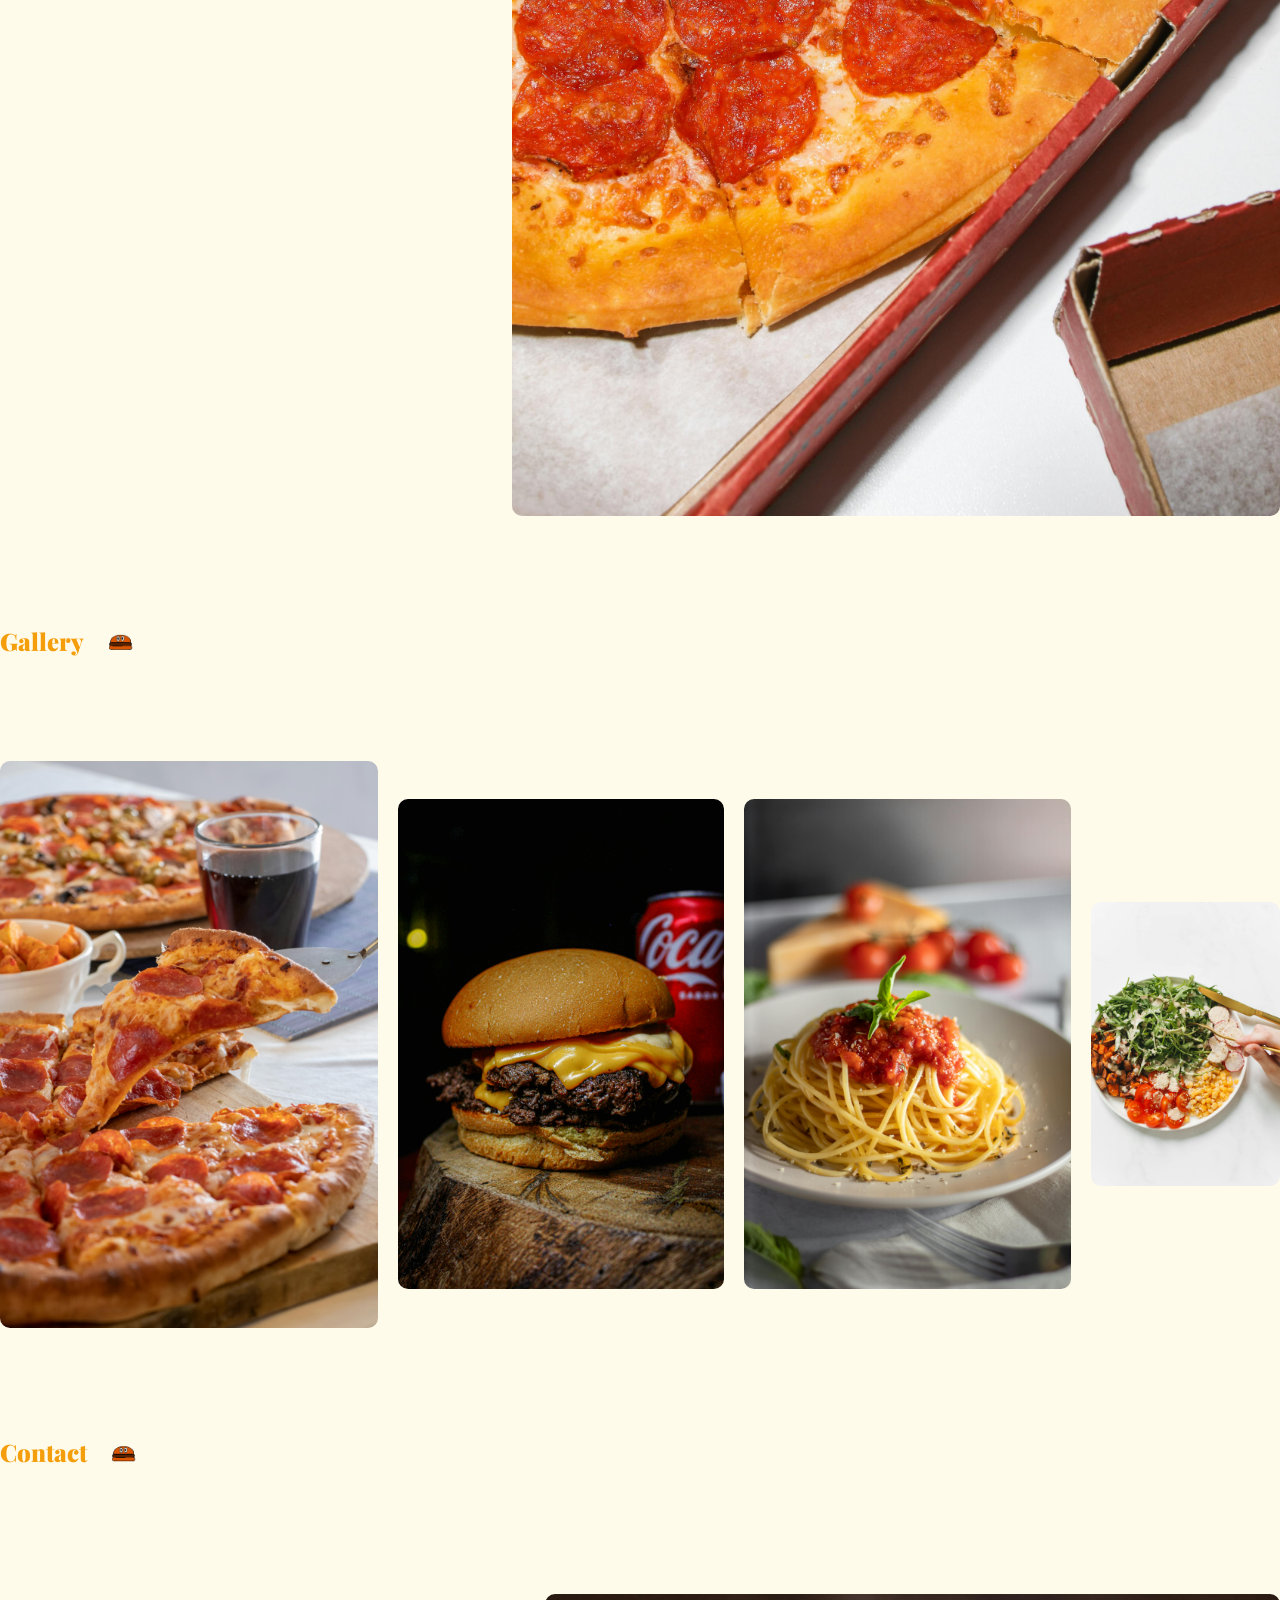
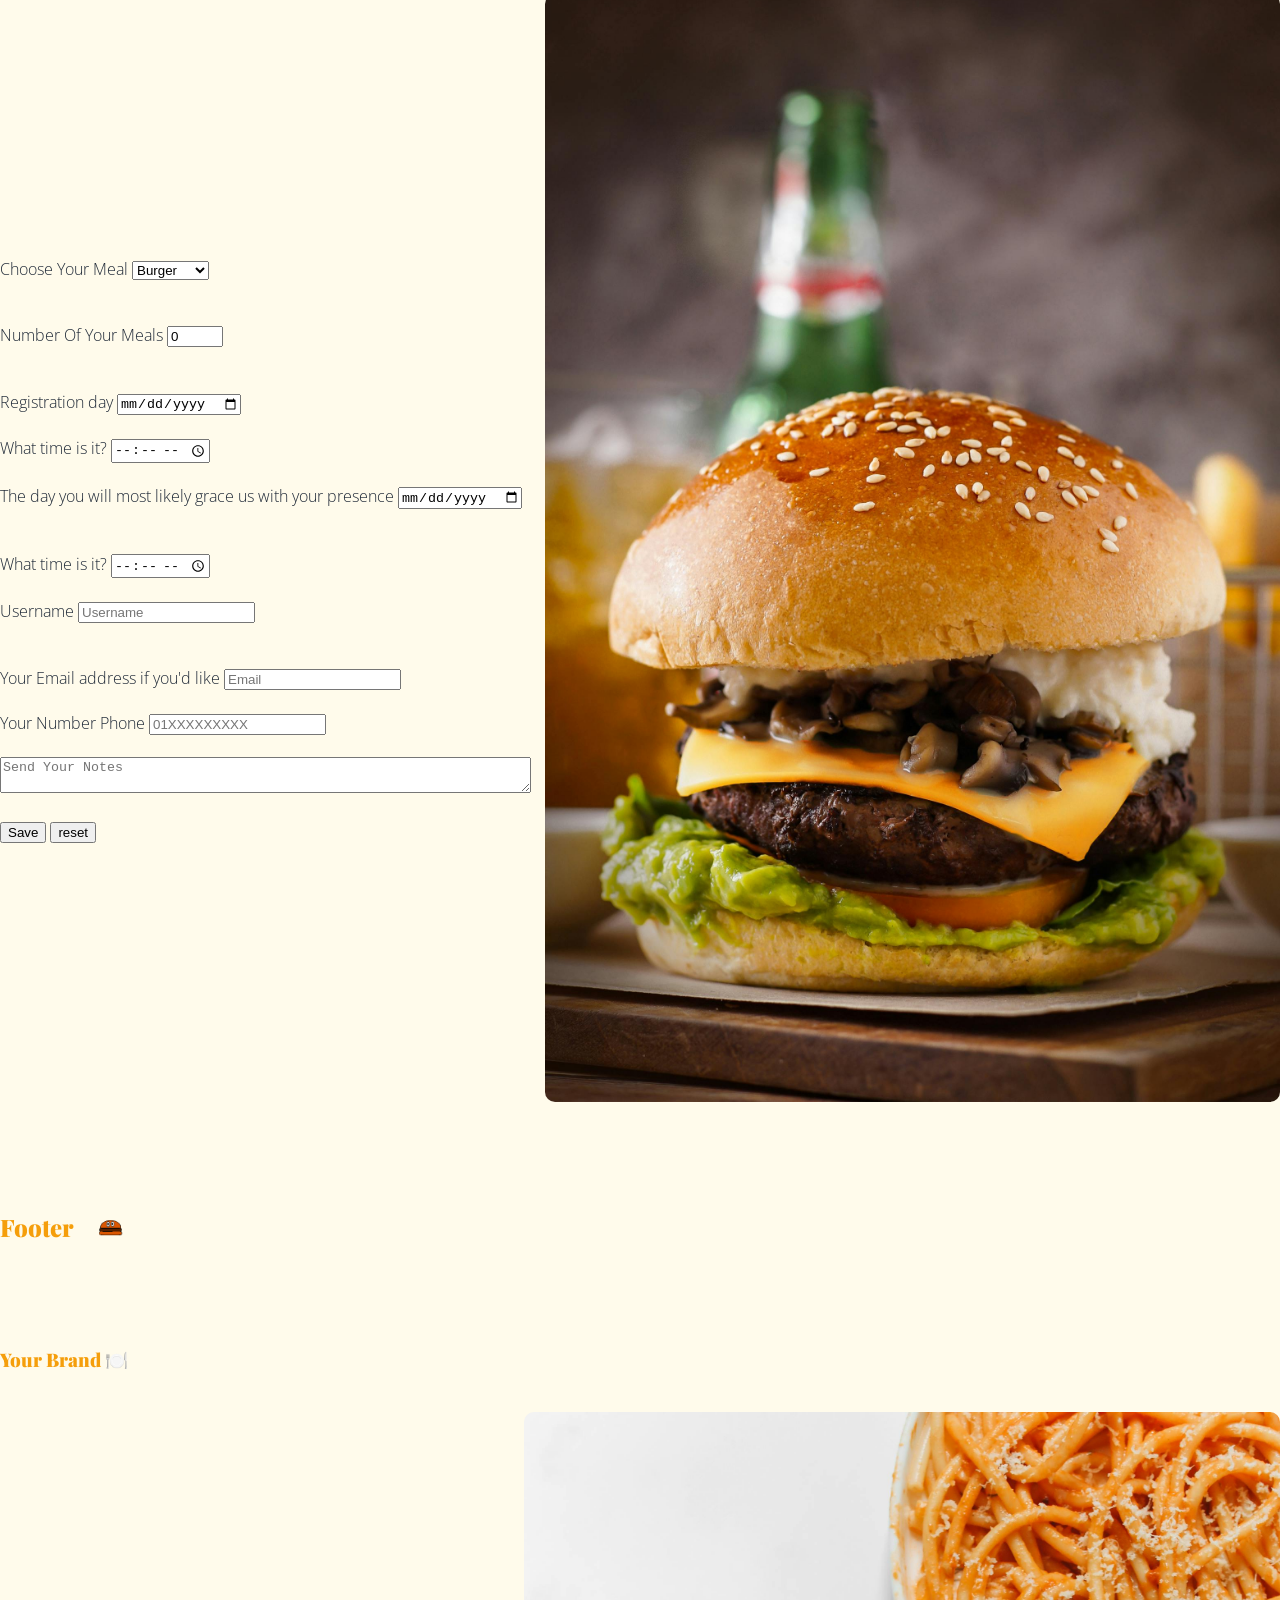
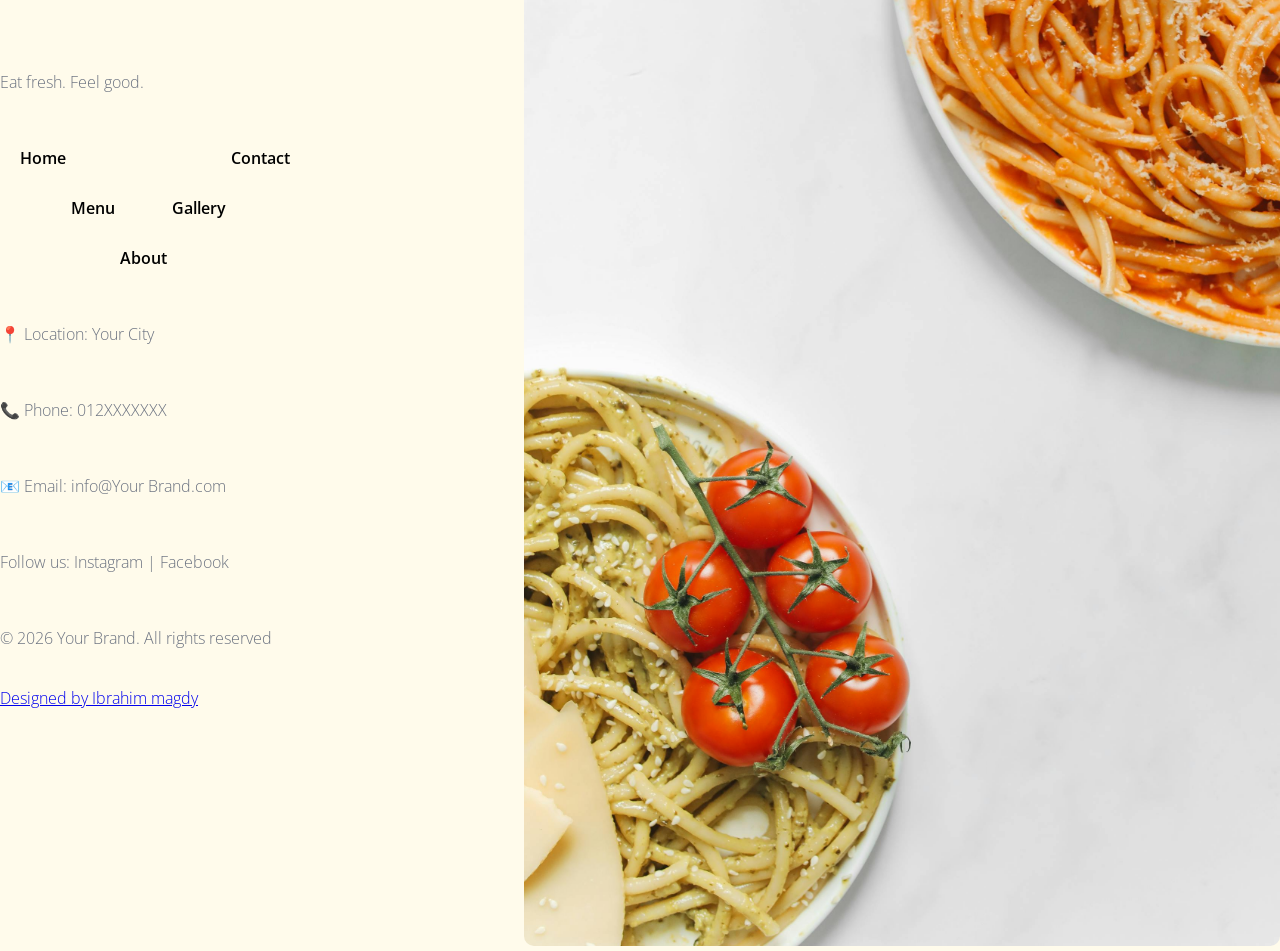
==== commit 00ff0d73: "Update" ====
--- a/index.html
+++ b/index.html
@@ -23,8 +23,22 @@
 <body>
     <header>
 
-        <h1 class="logo">Your Brand 🍽️</h1>
-        <br>
+        <div class="header-flex">
+
+            <div class="text">
+
+                <div>
+                    <h1 class="logo">Your Brand</h1>
+                </div>
+
+            </div>
+
+            <div>
+                <img src="Synfig Animation 1.gif" alt="Burger" class="Burger">
+            </div>
+
+
+        </div>
 
         <ul class="box">
 
@@ -36,7 +50,7 @@
 
             <li><a href="#Gallery">Gallery</a></li>
 
-            <li><a href="#Contact">Contact Us</a></li>
+            <li><a href="#Contact">Contact</a></li>
 
             <li><a href="#Footer">Footer</a></li>
 
@@ -68,7 +82,13 @@
 
     <section>
 
-        <h2 id="About">About</h2>
+        <h2 id="About" class="title-with-icon">
+
+            About
+
+            <img src="Synfig Animation 2.gif" alt="Bizza" class="Bizza">
+
+        </h2>
         <br>
         <div class="flex">
             <div class="text">
@@ -86,8 +106,13 @@
 
     <section>
 
-        <h2 id="Menu">Menu</h2>
-
+        <h2 id="Menu" class="title-with-icon">
+
+            Menu
+
+            <img src="Synfig Animation 2.gif" alt="Bizza" class="Bizza">
+
+        </h2>
         <br>
         <div class="flex">
             <div class="text">
@@ -146,8 +171,13 @@
 
     <section>
 
-        <h2 id="Gallery">Gallery</h2>
-
+        <h2 id="Gallery" class="title-with-icon">
+
+            Gallery
+
+            <img src="Synfig Animation 2.gif" alt="Bizza" class="Bizza">
+
+        </h2>
         <div class="flex">
 
             <div>
@@ -172,8 +202,13 @@
 
     <section>
 
-        <h2 id="Contact">Contact</h2>
-        <br>
+        <h2 id="Contact" class="title-with-icon">
+
+            Contact
+
+            <img src="Synfig Animation 2.gif" alt="Bizza" class="Bizza">
+
+        </h2>
         <br>
         <form id="form" method="post">
 
@@ -214,22 +249,54 @@
                     <br>
                     <div>
 
+                        <label>Registration day</label>
+                        <input type="date" name="date" required class="date">
+                        <br>
+                        <br>
+                        <label>What time is it?</label>
+                        <input type="time" name="time" required class="time">
+
+                    </div>
+
+                    <br>
+                    <div>
+
+                        <label>The day you will most likely grace us with your presence</label>
+                        <input type="date" name="date" class="date">
+                        <br>
+                        <br>
+                        <br>
+                        <label>What time is it?</label>
+                        <input type="time" name="time" class="time">
+
+                    </div>
+
+                    <br>
+
+                    <div>
+
                         <label>Username</label>
-                        <input type="text" name="User" id="name" required placeholder="Username">
-
-                    </div>
-                    <br>
-                    <br>
-                    <div>
-
-                        <label>Email</label>
-                        <input type="email" name="mail" id="email" required placeholder="Email" value="">
-
-                    </div>
-                    <br>
-                    <br>
-                    <div>
-                        <textarea id="message" placeholder="Send Your Notes"></textarea>
+                        <input type="text" name="User" id="name" class="Username" required placeholder="Username">
+
+                    </div>
+                    <br>
+                    <br>
+                    <div>
+
+                        <label>Your Email address if you'd like</label>
+                        <input type="email" name="mail" id="email" class="email" placeholder="Email" value="">
+
+                    </div>
+                    <br>
+                    <div>
+
+                        <label>Your Number Phone</label>
+                        <input type="tel" id="phoneNumber" class="phone" required placeholder="01XXXXXXXXX">
+
+                    </div>
+                    <br>
+                    <div>
+                        <textarea id="message" class="text" placeholder="Send Your Notes"></textarea>
                     </div>
                     <br>
                     <div>
@@ -256,8 +323,13 @@
 
     <footer>
 
-        <h2 id="Footer">Footer</h2>
-
+        <h2 id="Footer" class="title-with-icon">
+
+            Footer
+
+            <img src="Synfig Animation 2.gif" alt="Bizza" class="Bizza">
+
+        </h2>
 
         <h3>Your Brand 🍽️
         </h3>
@@ -268,19 +340,17 @@
                 </p>
                 <br>
                 <div>
-                    <ul class="box">
-
-                        <li><a href="#Home">Home</a></li>
+                    <ul class="Mainbox">
+
+                        <li><a href="#Home" class="He">Home</a></li>
 
                         <li><a href="#Menu">Menu</a></li>
 
-                        <li><a href="#About">About</a></li>
+                        <li><a href="#About" class="Ab">About</a></li>
 
                         <li><a href="#Gallery">Gallery</a></li>
 
-                        <li><a href="#Contact">Contact Us</a></li>
-
-                        <li><a href="#Footer">Footer</a></li>
+                        <li><a href="#Contact" class="Cont">Contact</a></li>
 
                     </ul>
                 </div>
--- a/Your Brand.css
+++ b/Your Brand.css
@@ -29,36 +29,39 @@
         align-items: center;
         margin: 10px;
         padding: 15px;
-        flex-direction: column;
+        flex-direction: row;
+        flex-wrap: wrap;
         text-align: center;
 
     }
 
-    .box {
-
-        font-family: "Open Sans", sans-serif;
-        font-optical-sizing: auto;
-        font-weight: 600;
-        font-style: normal;
-        font-variation-settings:
-            "wdth" 100;
-
-        display: flex;
-        flex-wrap: wrap;
-        list-style: none;
-        margin: 0;
-        padding: 0;
-
-        flex-direction: column;
-        width: 100%;
-        gap: 15px;
-        align-items: center;
-
-        color: #fff;
-        border: 1px solid #d97706;
-
-
-    }
+}
+
+.box {
+
+    font-family: "Open Sans", sans-serif;
+    font-optical-sizing: auto;
+    font-weight: 600;
+    font-style: normal;
+    font-variation-settings:
+        "wdth" 100;
+
+    display: flex;
+    list-style: none;
+    margin: 0;
+    padding: 0;
+
+    flex-direction: row;
+    width: 450px;
+    gap: 15px;
+
+    align-items: center;
+    font-size: 10px;
+    margin-left: 3px;
+
+    color: #fff;
+    border: 1px solid #d97706;
+
 
 }
 
@@ -179,6 +182,39 @@
 
 }
 
+.header-flex {
+
+    display: flex;
+
+    align-items: center;
+
+    gap: 2px;
+
+
+}
+
+.section-flex {
+
+    display: flex;
+
+    align-items: center;
+
+    gap: 8px;
+
+    justify-content: flex-start;
+
+}
+
+.title-with-icon {
+
+    display: flex;
+
+    align-items: center;
+
+    gap: 6px;
+
+}
+
 .text {
 
     width: 100%;
@@ -200,6 +236,28 @@
     }
 }
 
+.Burger {
+
+    width: 150px;
+    height: 150px;
+    margin: 0;
+    padding: 0;
+    object-fit: contain;
+
+    border-radius: 0;
+
+}
+
+.Bizza {
+
+    width: 200px;
+    height: 200px;
+    margin: 0;
+    padding: 0;
+    object-fit: contain;
+
+}
+
 .box a {
 
     color: #000;
@@ -207,6 +265,60 @@
 
 }
 
+.Mainbox {
+
+    font-family: "Open Sans", sans-serif;
+    font-optical-sizing: auto;
+    font-weight: 600;
+    font-style: normal;
+    font-variation-settings:
+        "wdth" 100;
+
+    display: flex;
+    flex-direction: row;
+    justify-content: space-between;
+    align-items: center;
+    flex-wrap: wrap;
+    list-style: none;
+    width: 300px;
+    margin-right: 60px;
+
+
+}
+
+.Mainbox a {
+
+    color: #000;
+    text-decoration: none;
+
+}
+
+.He {
+
+    display: flex;
+    align-self: flex-start;
+    margin-bottom: 100px;
+
+}
+
+.Ab {
+
+    display: flex;
+    align-self: flex-end;
+    margin-top: 100px;
+
+}
+
+.Cont {
+
+    display: flex;
+    align-self: flex-start;
+    margin-bottom: 100px;
+    justify-content: space-between;
+    margin-right: 30px;
+
+}
+
 .menu-card {
     display: flex;
     gap: 20px;
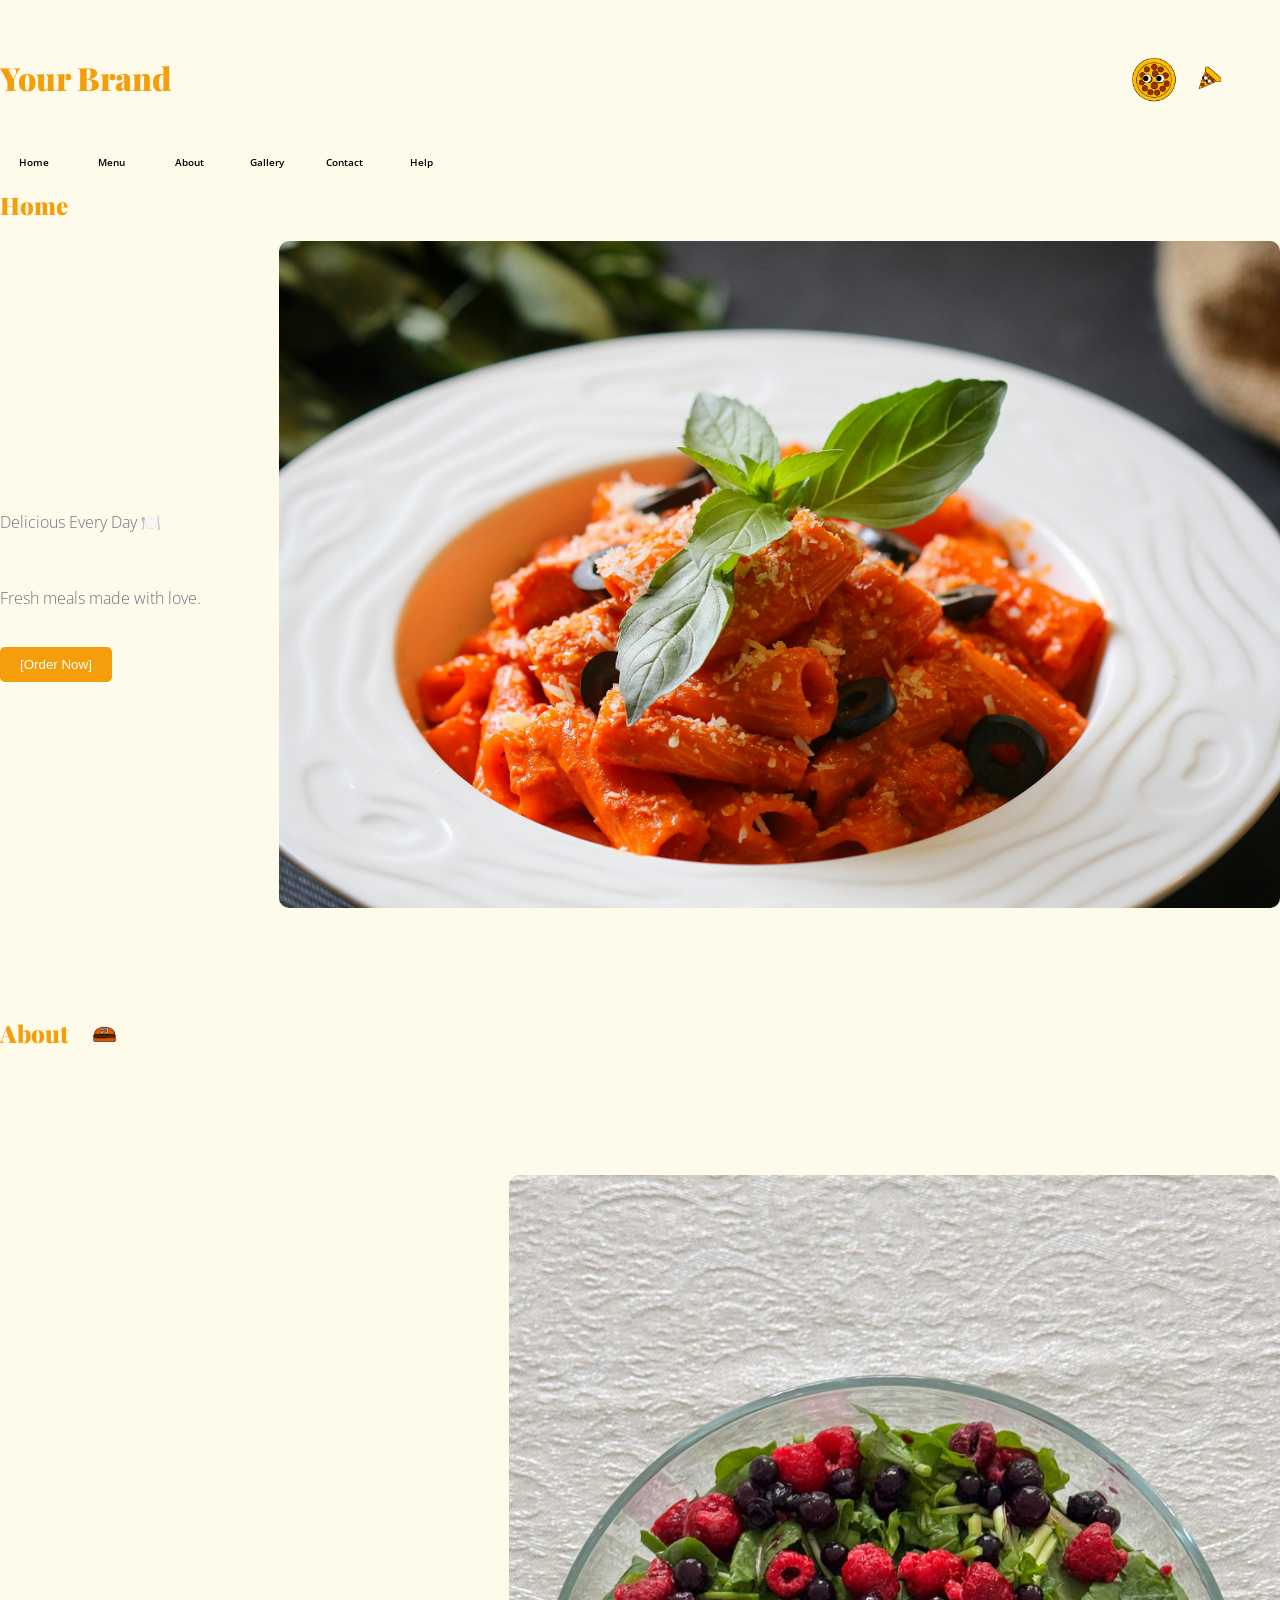
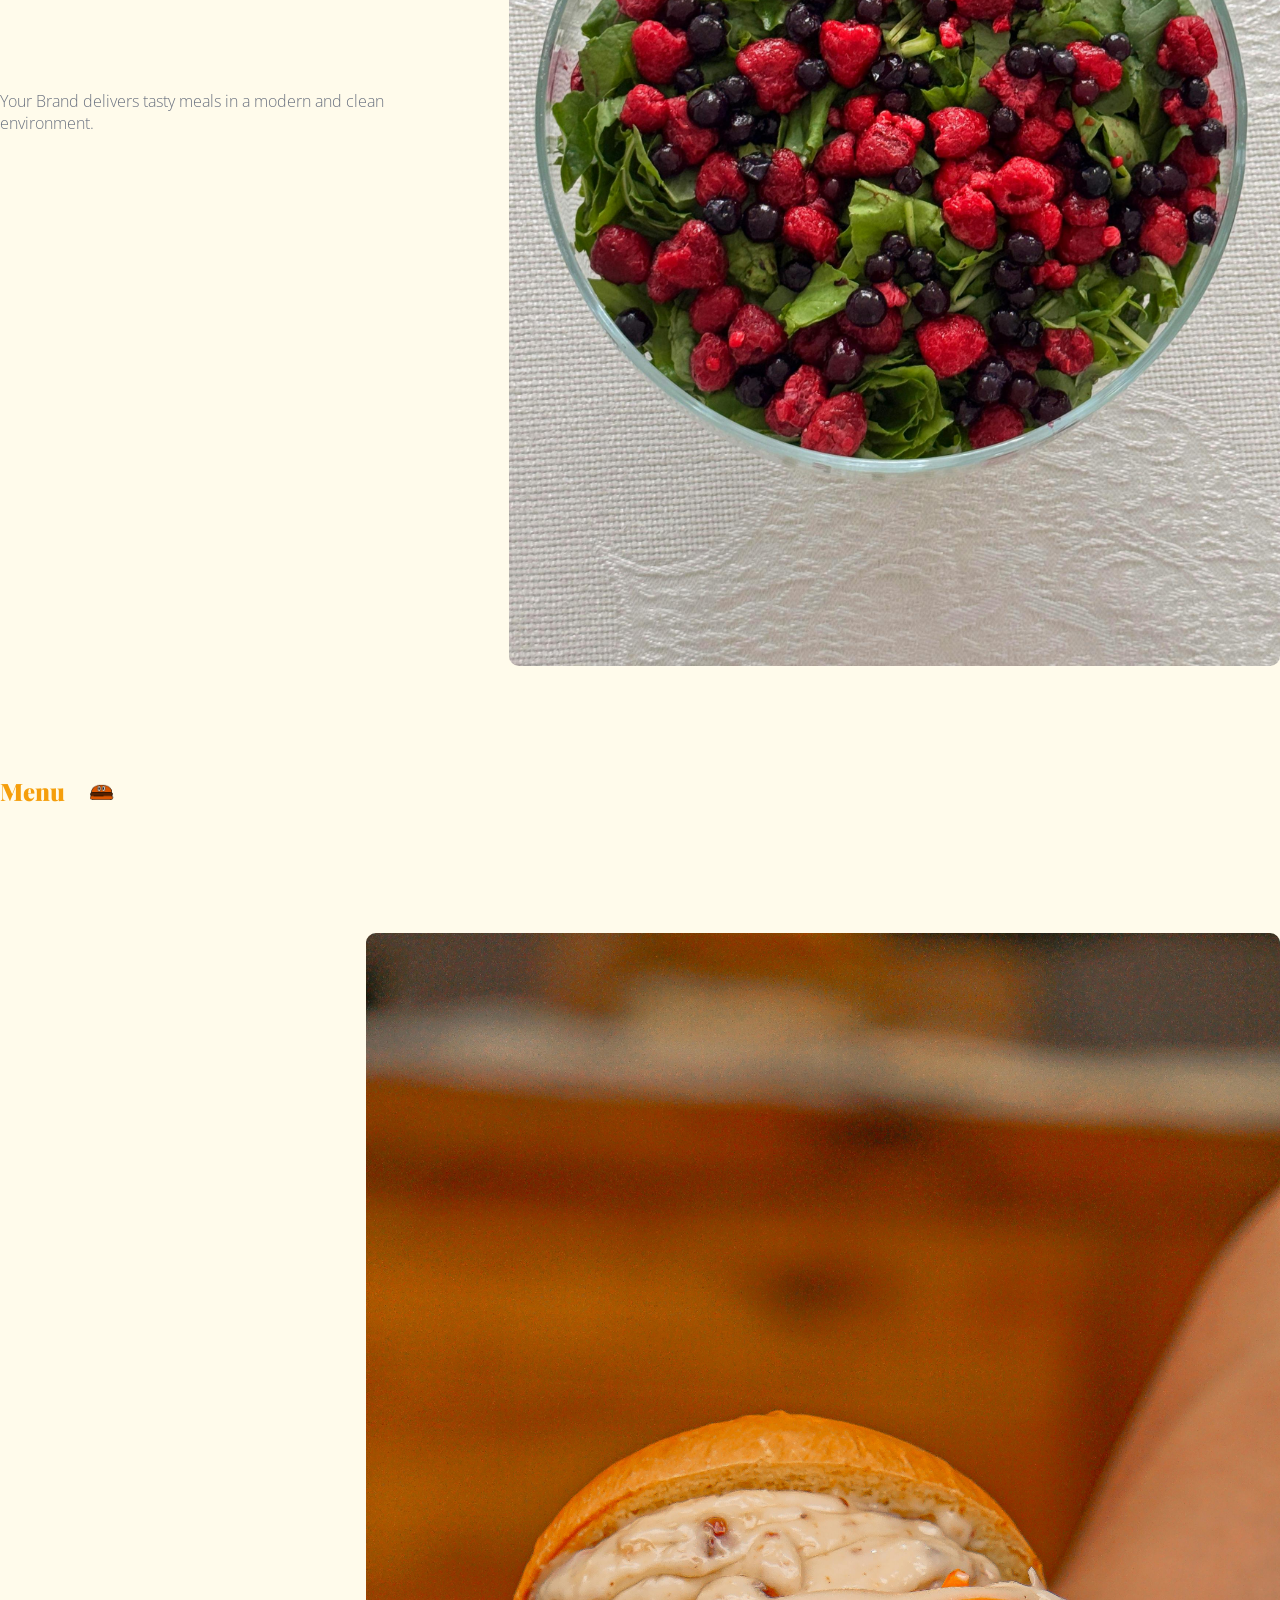
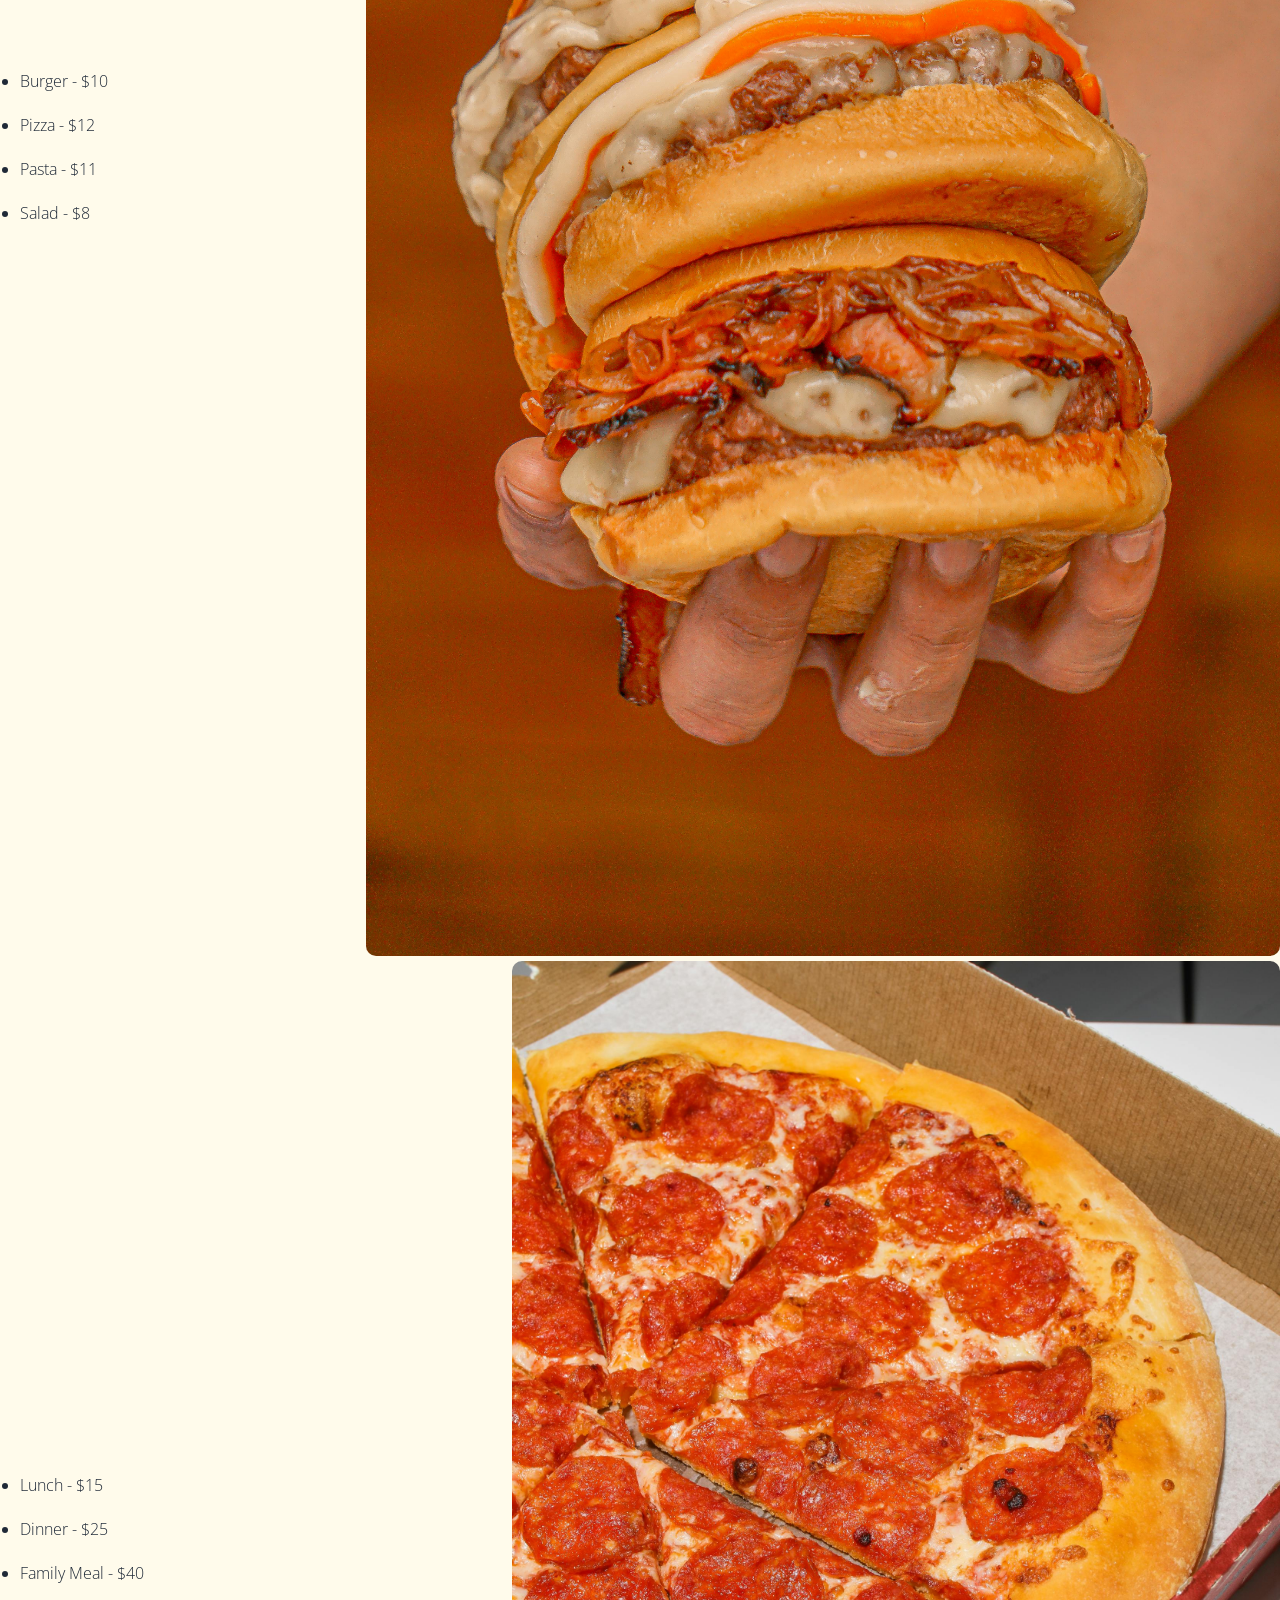
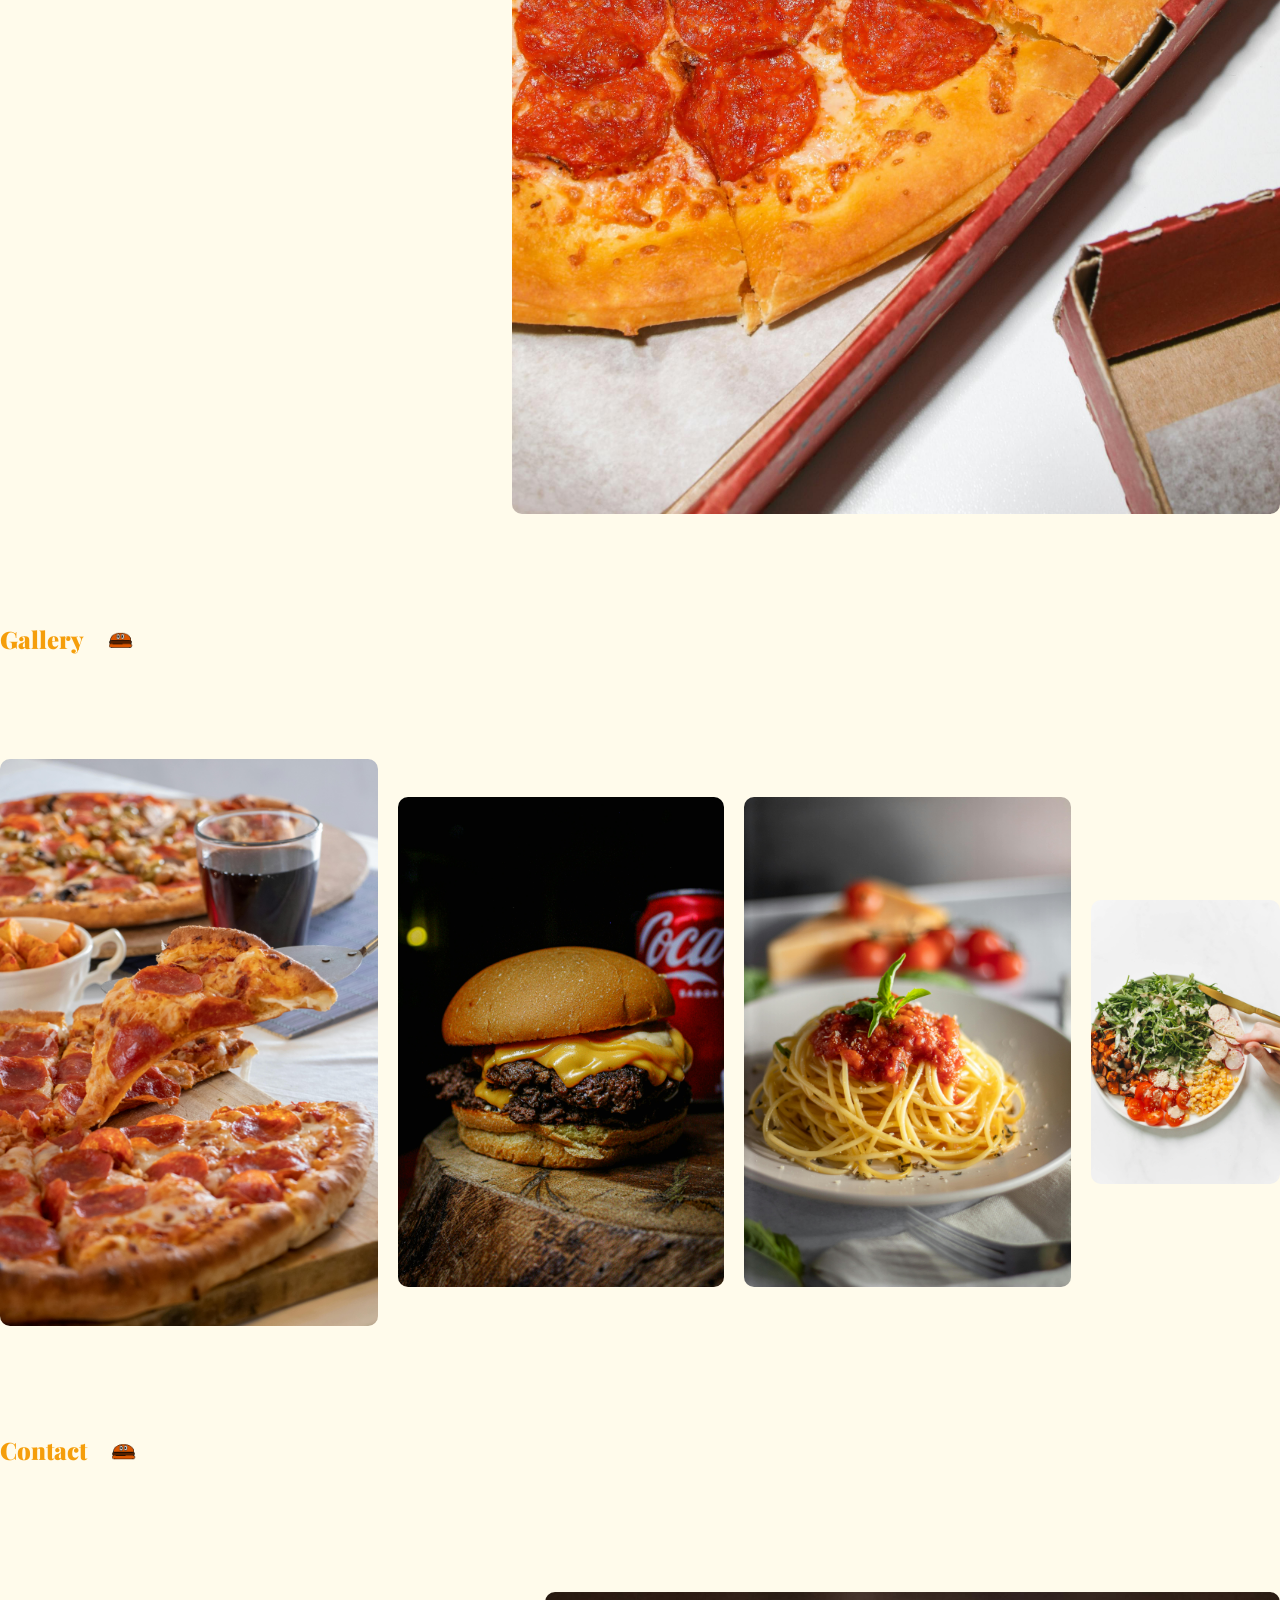
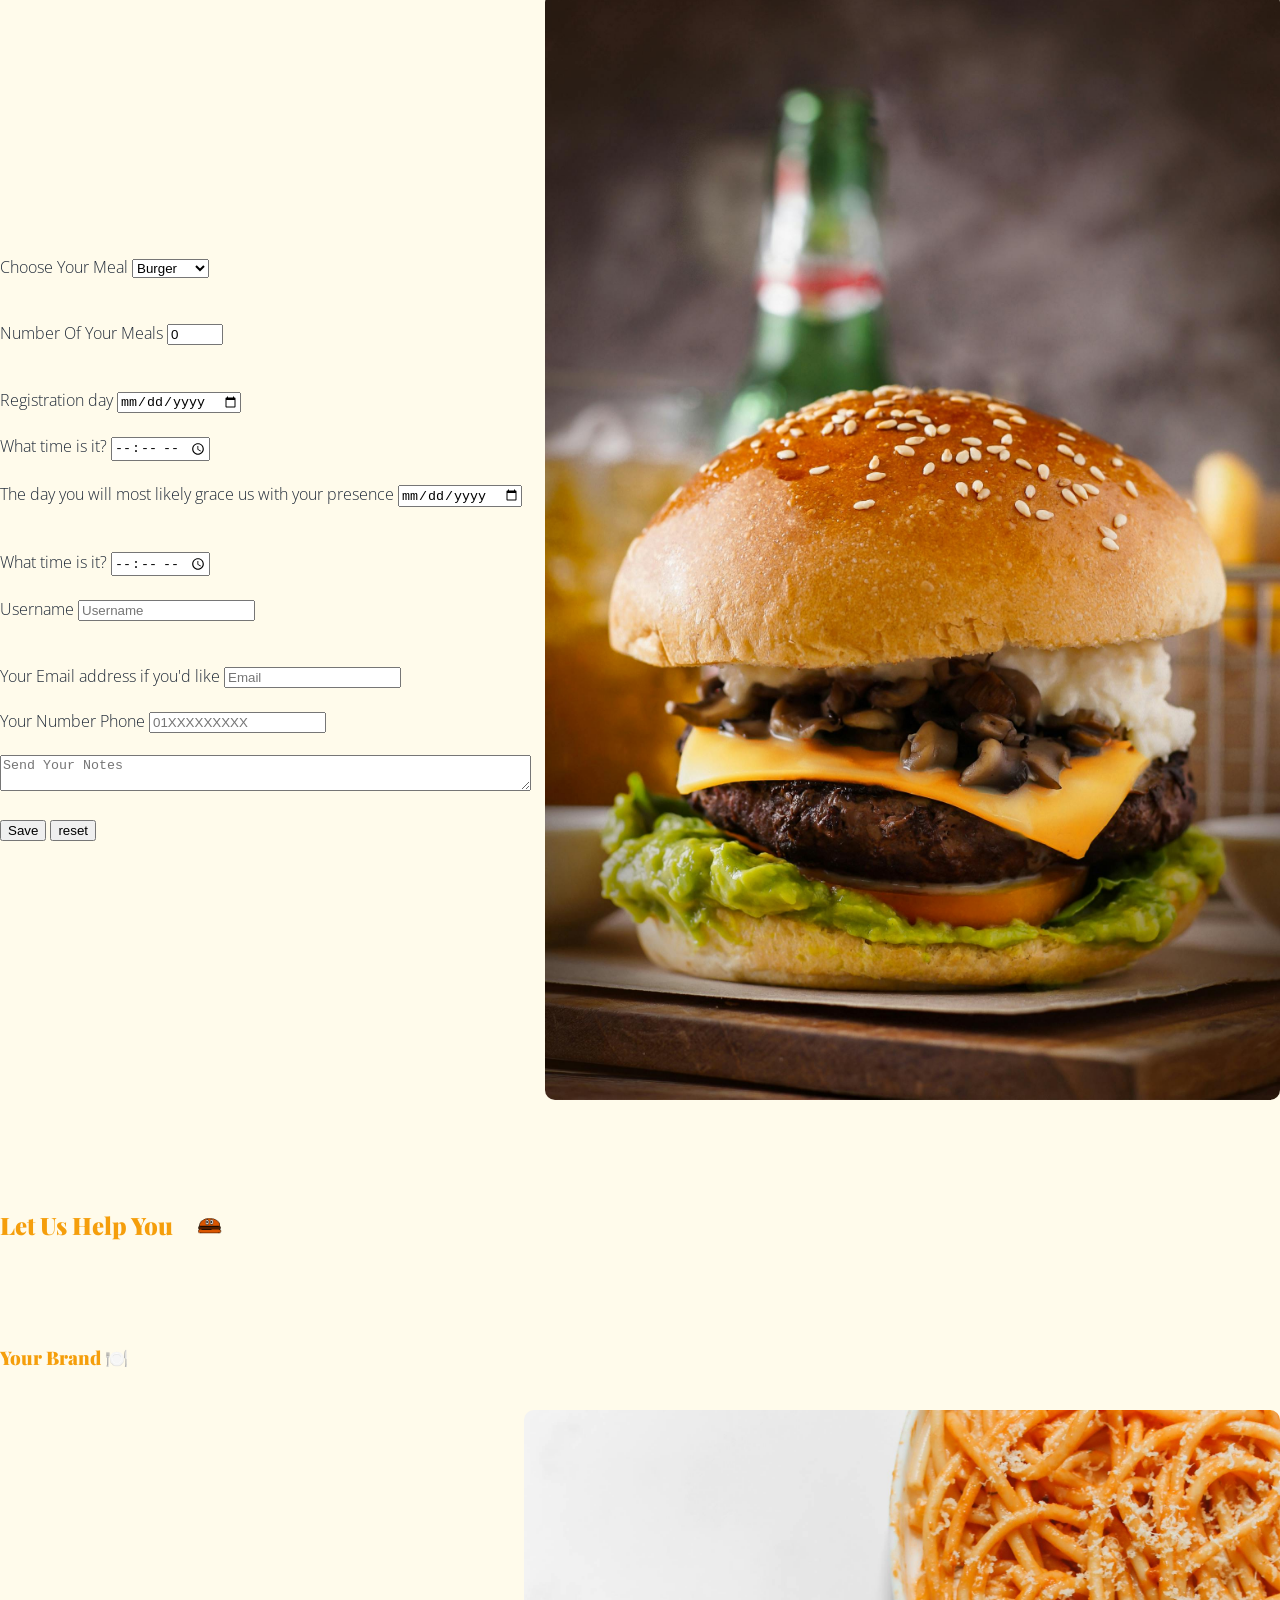
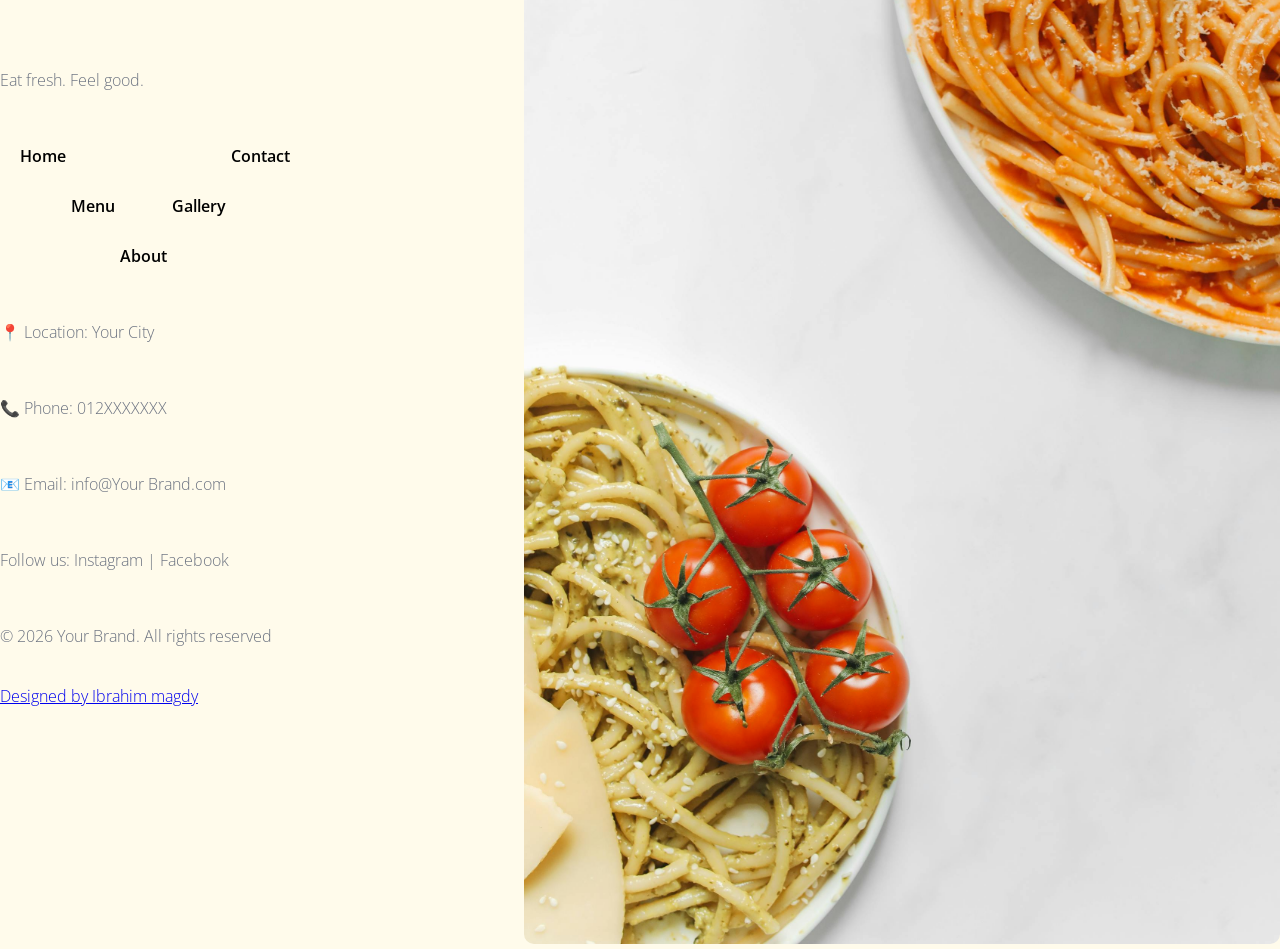
==== commit 8fc996b5: "Update" ====
--- a/index.html
+++ b/index.html
@@ -52,7 +52,7 @@
 
             <li><a href="#Contact">Contact</a></li>
 
-            <li><a href="#Footer">Footer</a></li>
+            <li><a href="#Help">Help</a></li>
 
         </ul>
 
@@ -323,9 +323,9 @@
 
     <footer>
 
-        <h2 id="Footer" class="title-with-icon">
-
-            Footer
+        <h2 id="Help" class="title-with-icon">
+
+            Let Us Help You
 
             <img src="Synfig Animation 2.gif" alt="Bizza" class="Bizza">
 
--- a/Your Brand.css
+++ b/Your Brand.css
@@ -60,8 +60,6 @@
     margin-left: 3px;
 
     color: #fff;
-    border: 1px solid #d97706;
-
 
 }
 
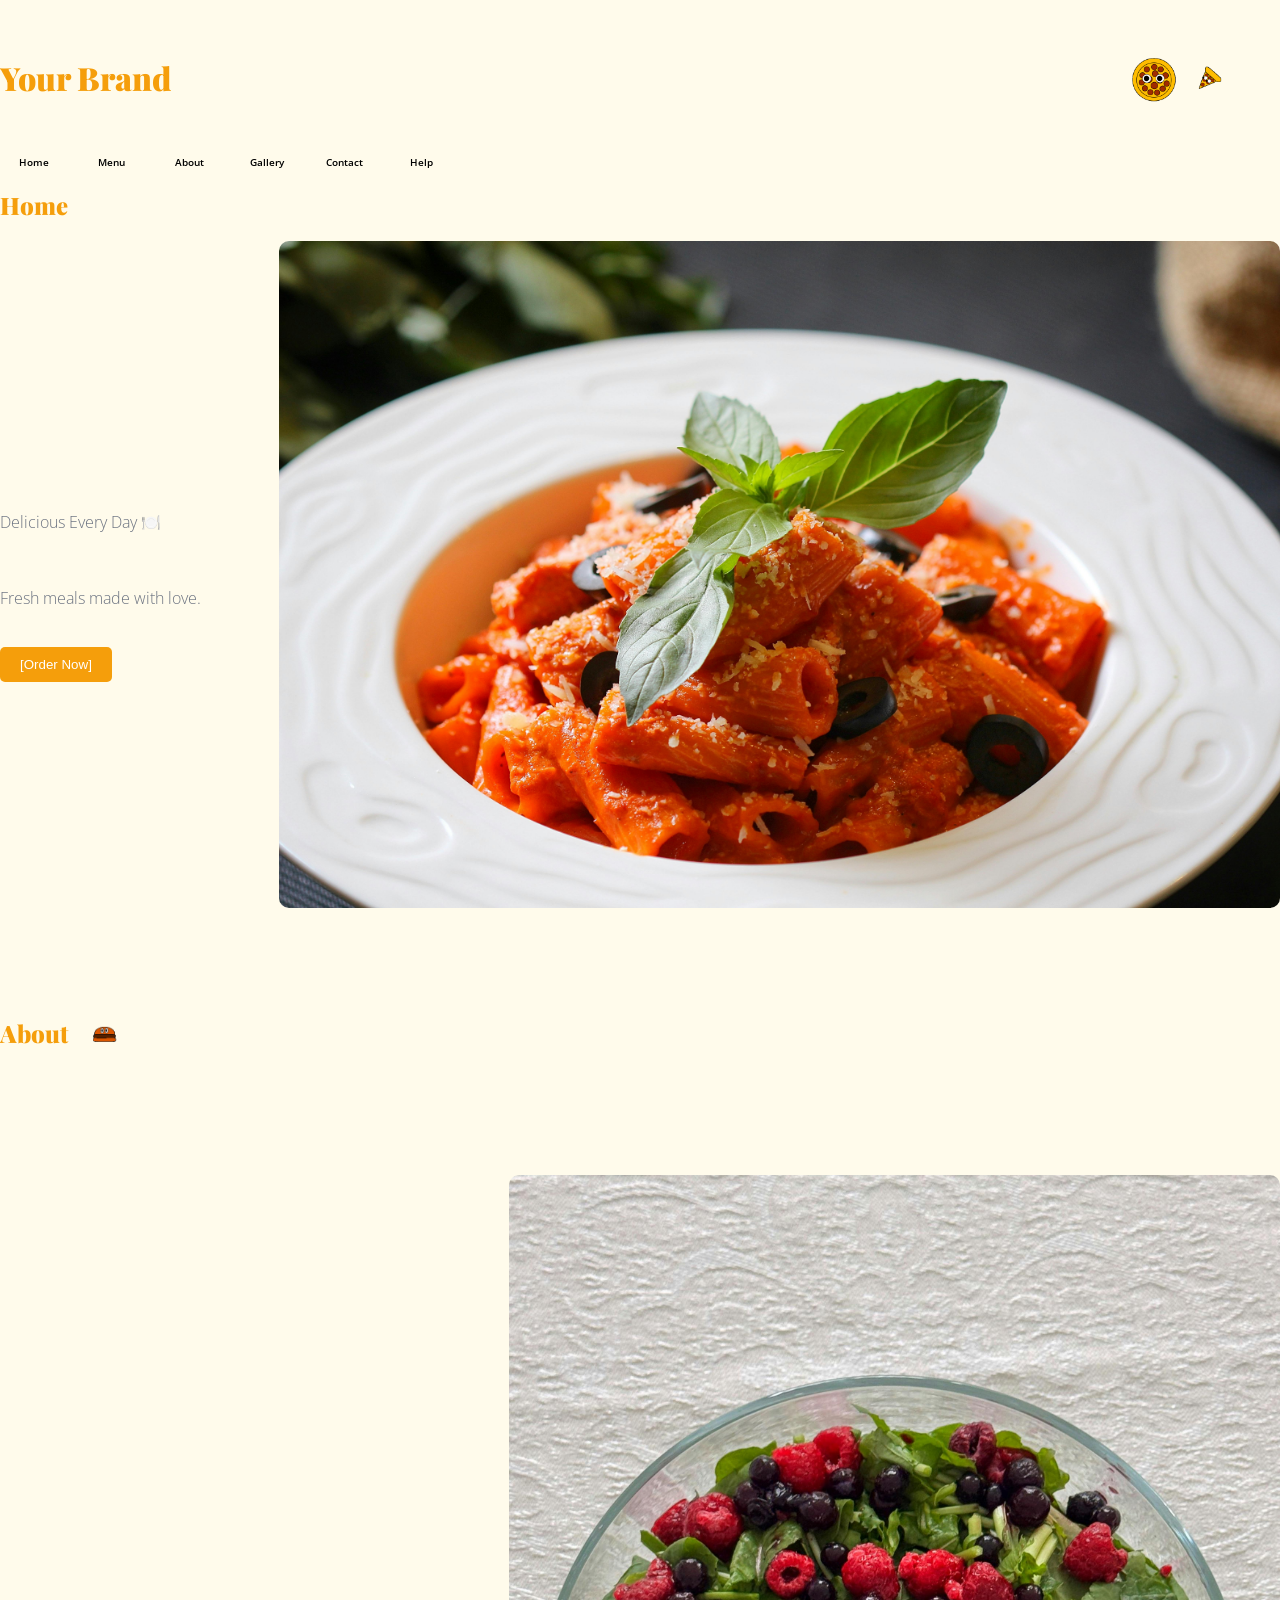
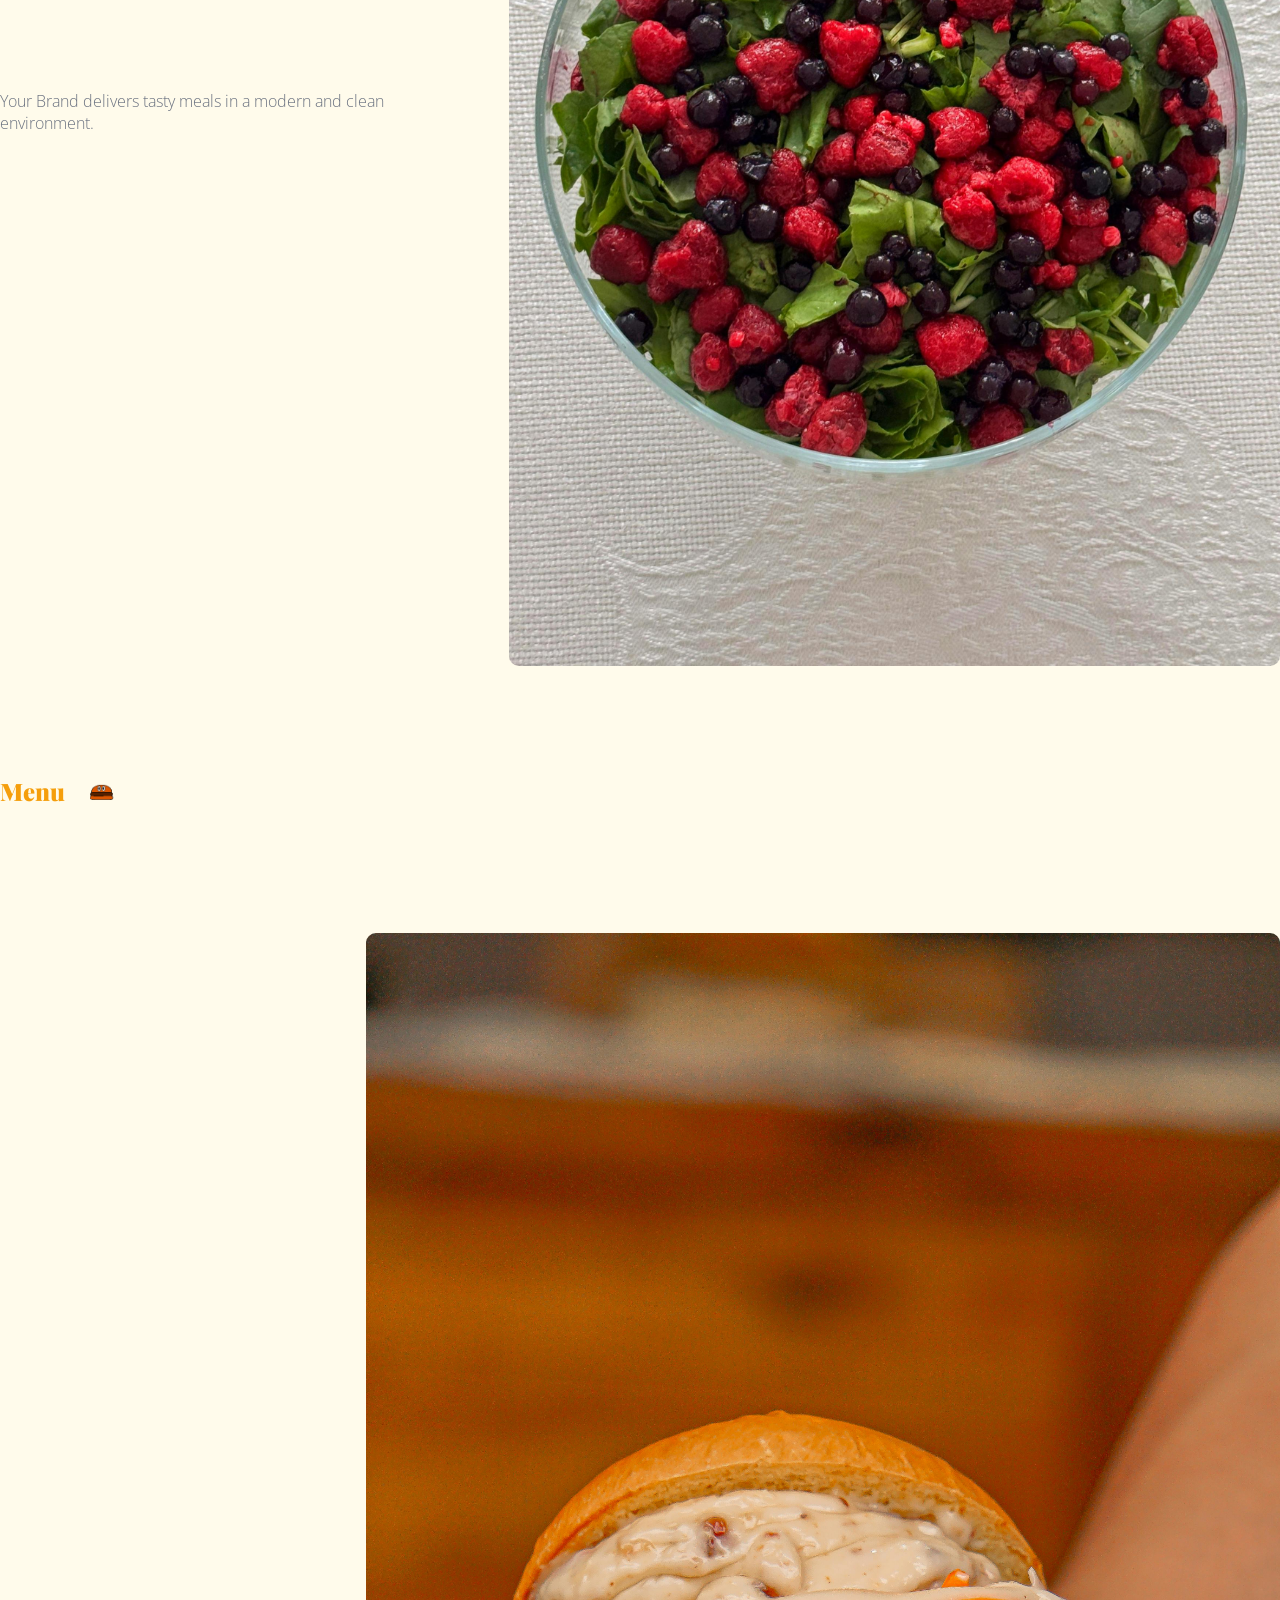
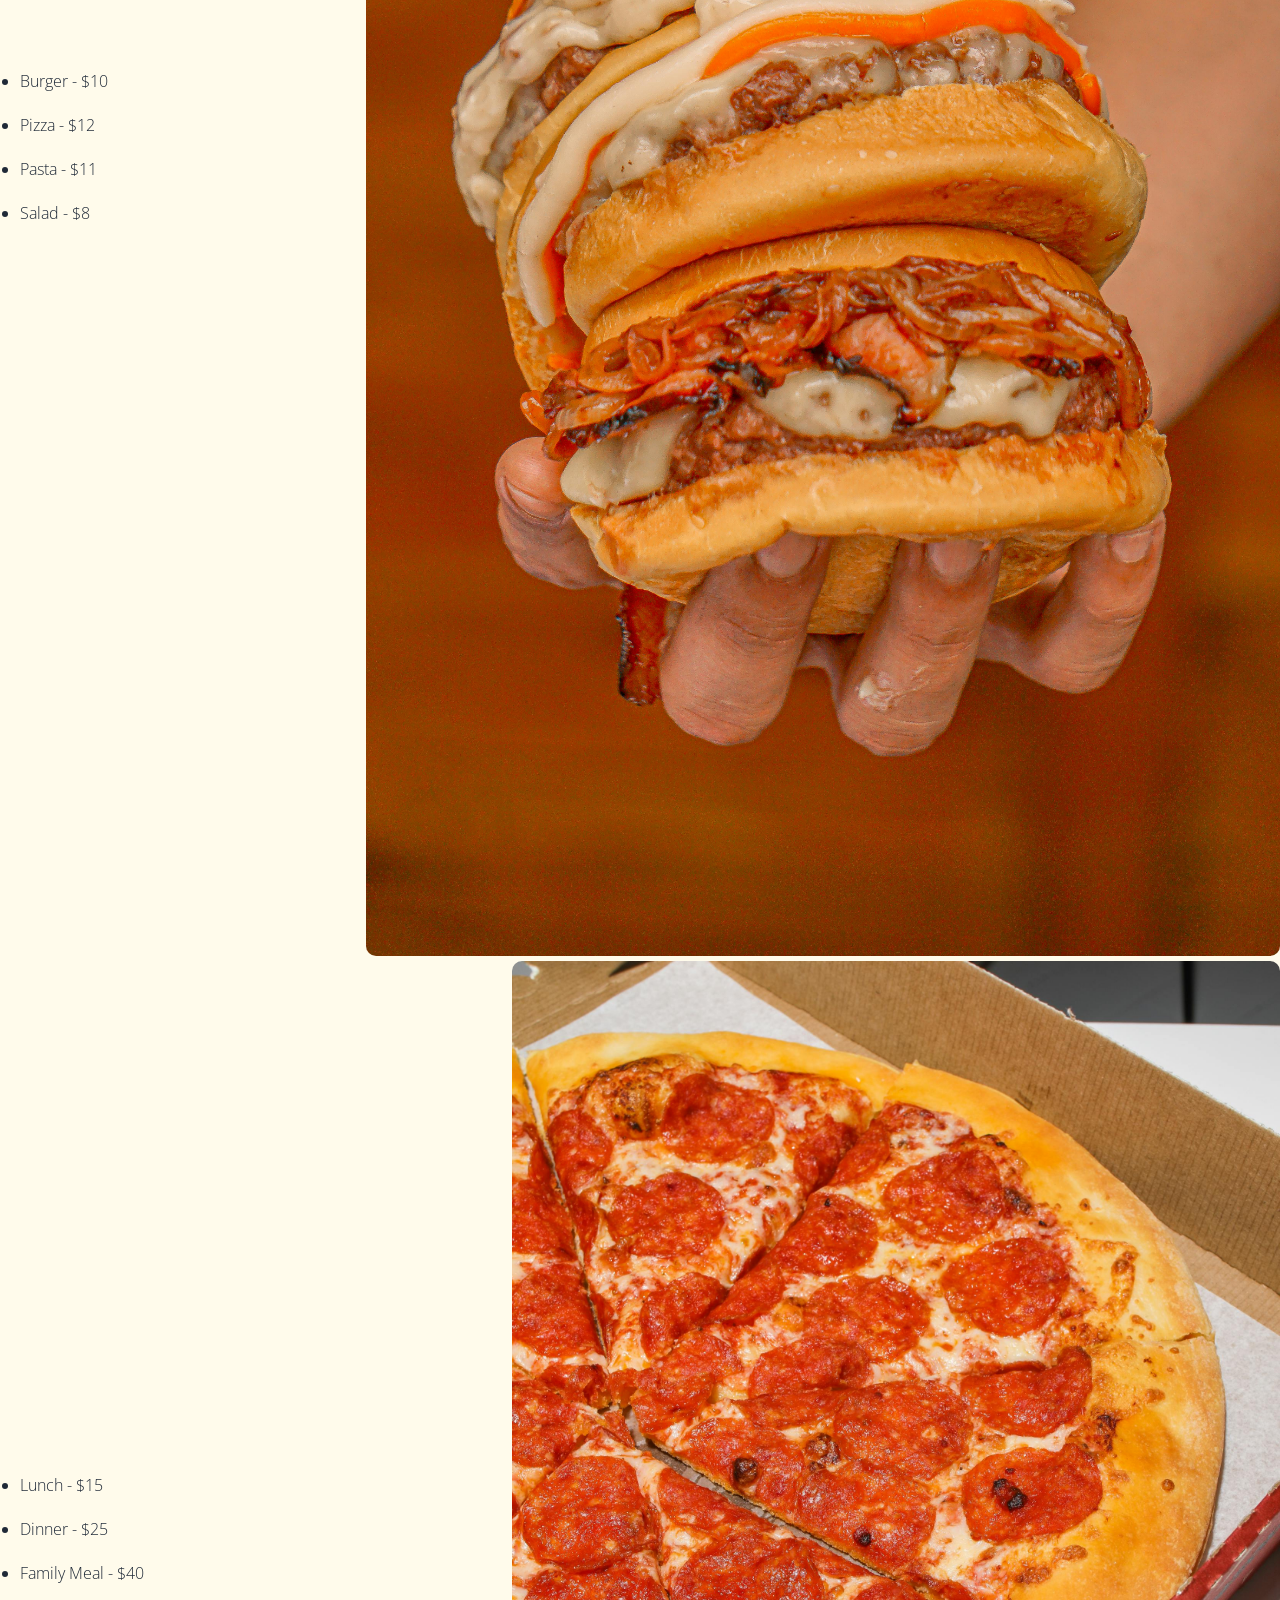
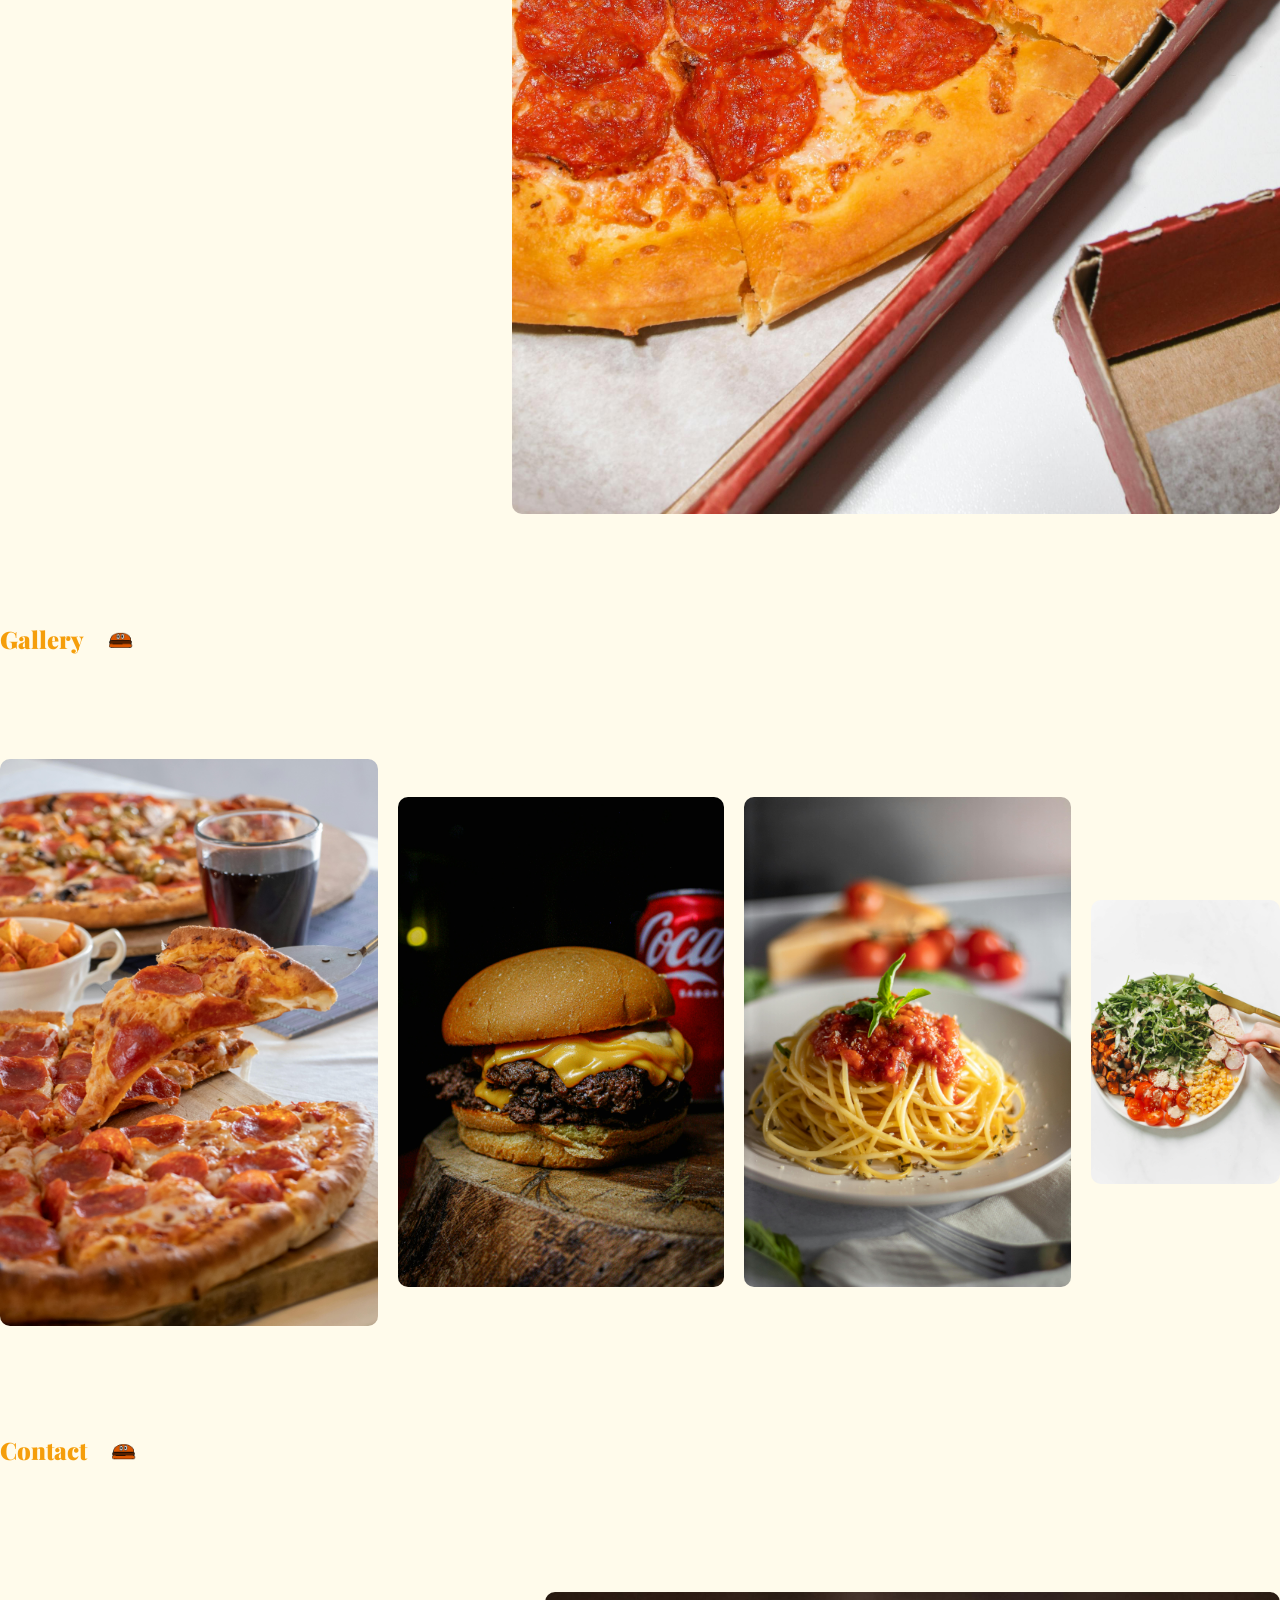
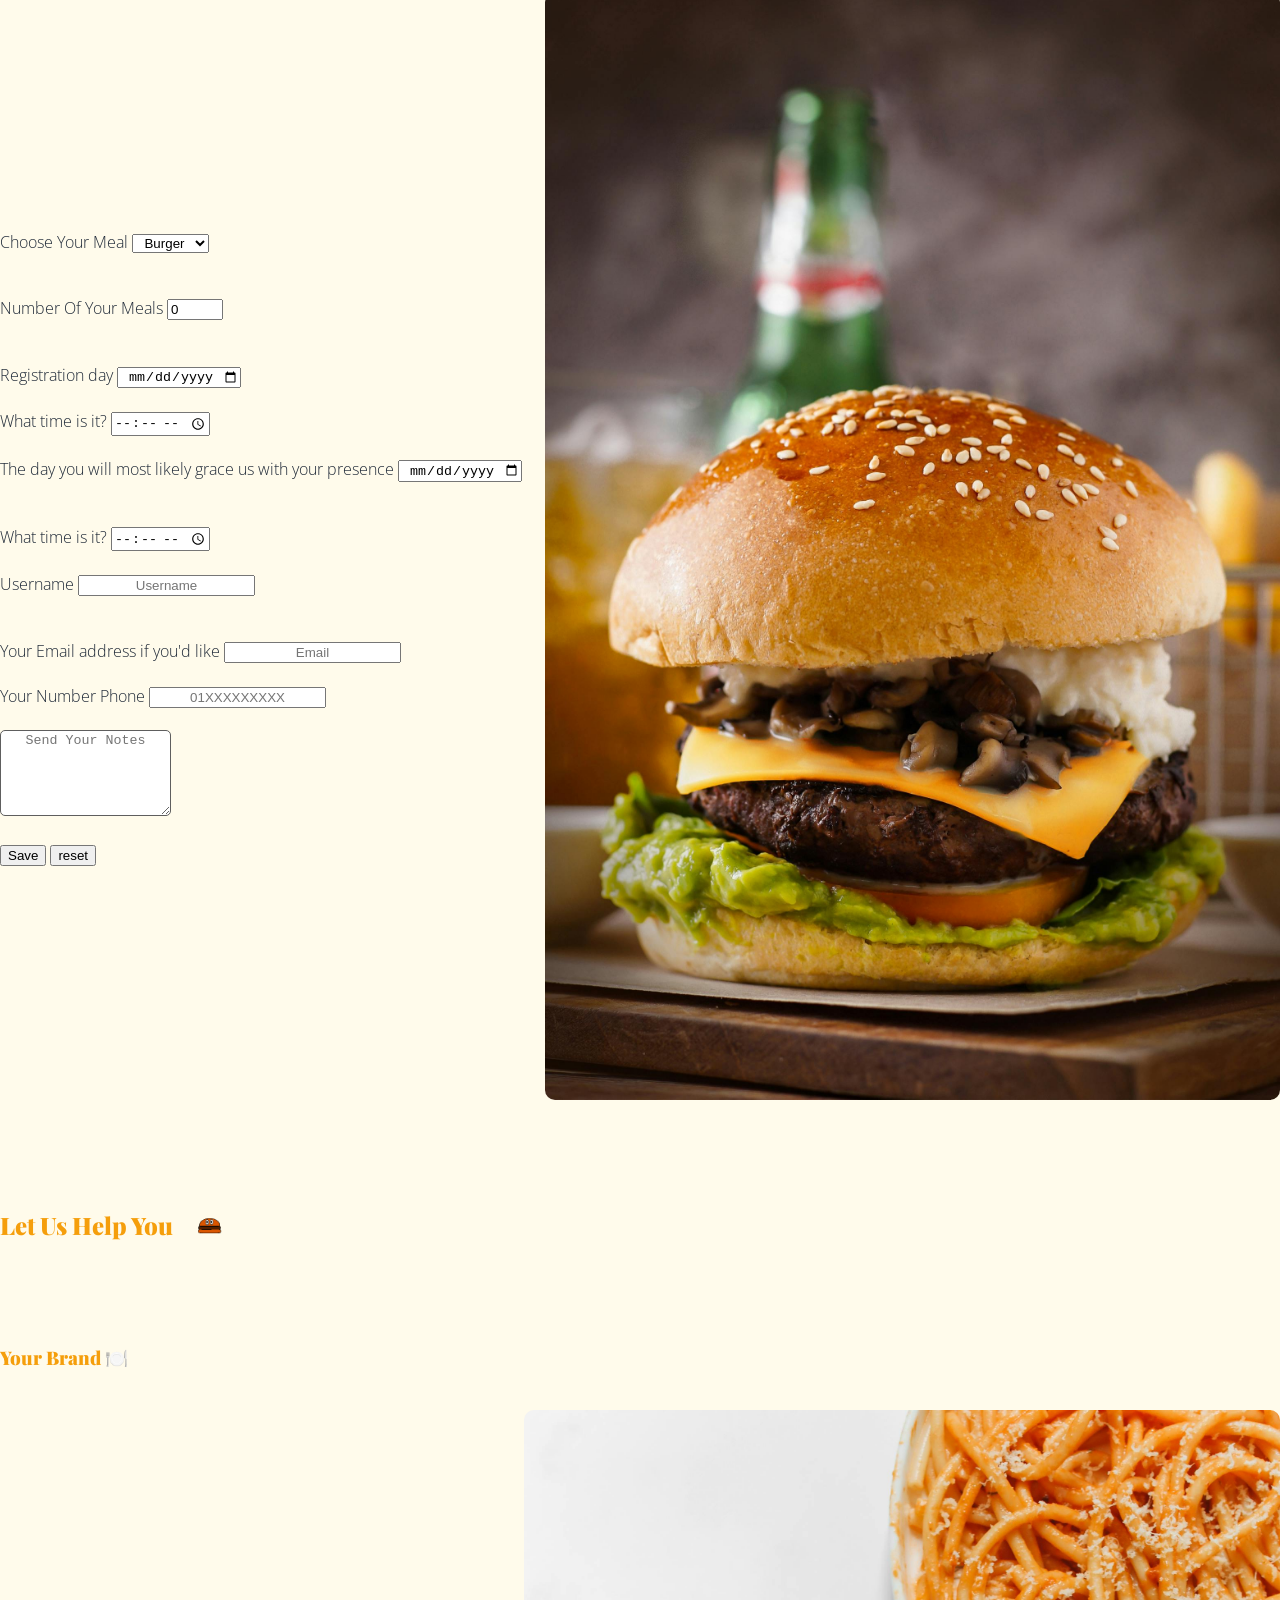
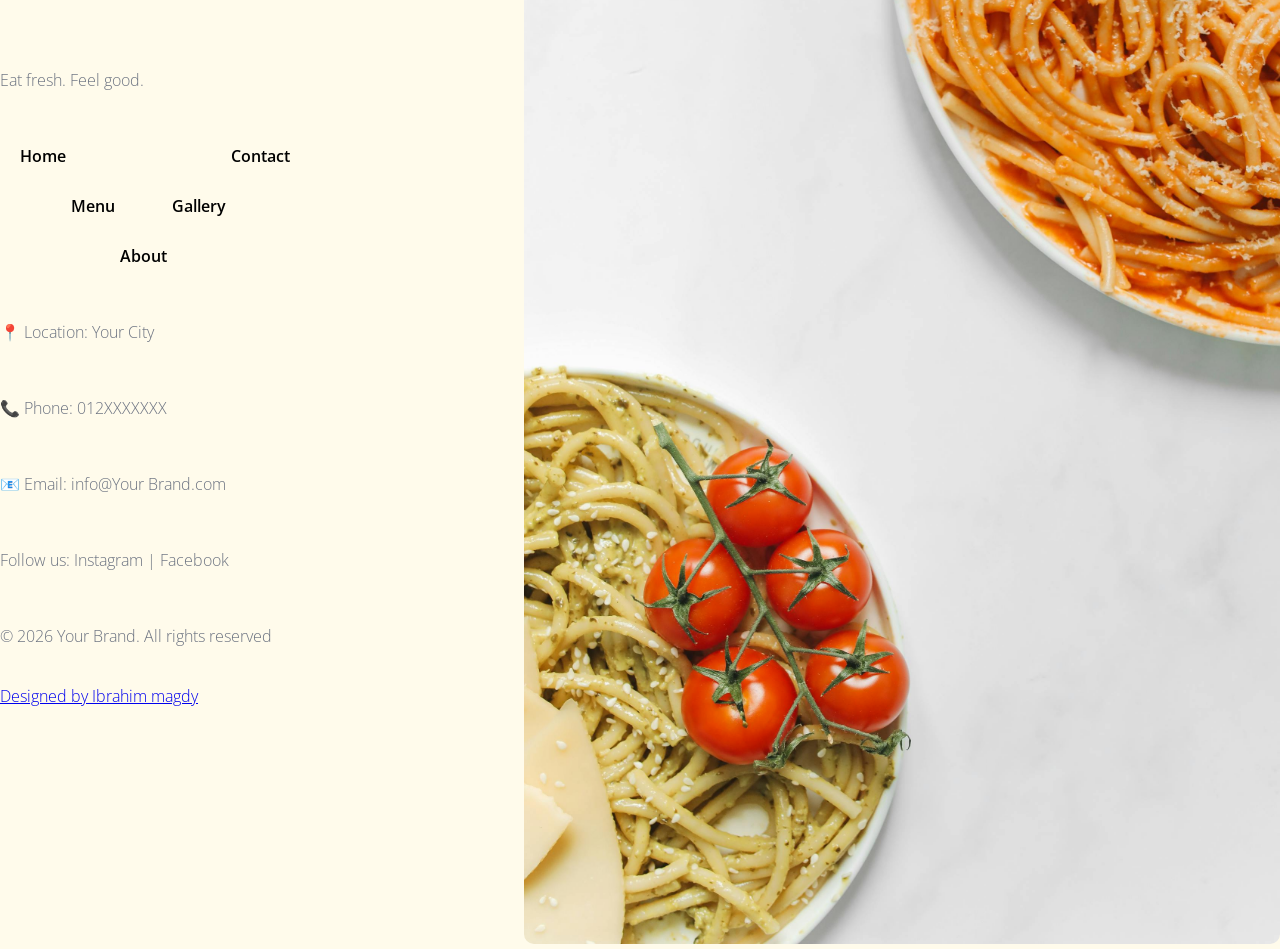
==== commit c402adad: "Update" ====
--- a/index.html
+++ b/index.html
@@ -296,7 +296,7 @@
                     </div>
                     <br>
                     <div>
-                        <textarea id="message" class="text" placeholder="Send Your Notes"></textarea>
+                        <textarea id="message" class="message-box" placeholder="Send Your Notes"></textarea>
                     </div>
                     <br>
                     <div>
--- a/Your Brand.css
+++ b/Your Brand.css
@@ -291,6 +291,67 @@
 
 }
 
+select {
+
+    text-align: center;
+
+}
+
+.Number {
+
+    text-align: center;
+
+}
+
+.Username {
+
+    text-align: center;
+
+}
+
+.message-box {
+
+    width: 165px;
+    min-height: 80px;
+
+    background: #ffffff;
+    border: 1px solid #5e5e5e;
+    border-radius: 5px;
+
+    text-align: center;
+
+    resize: vertical;
+
+}
+
+.email {
+
+
+    text-align: center;
+
+}
+
+.date {
+
+
+    text-align: center;
+
+}
+
+.time {
+
+
+    text-align: center;
+
+}
+
+.phone {
+
+
+    text-align: center;
+
+}
+
 .He {
 
     display: flex;
